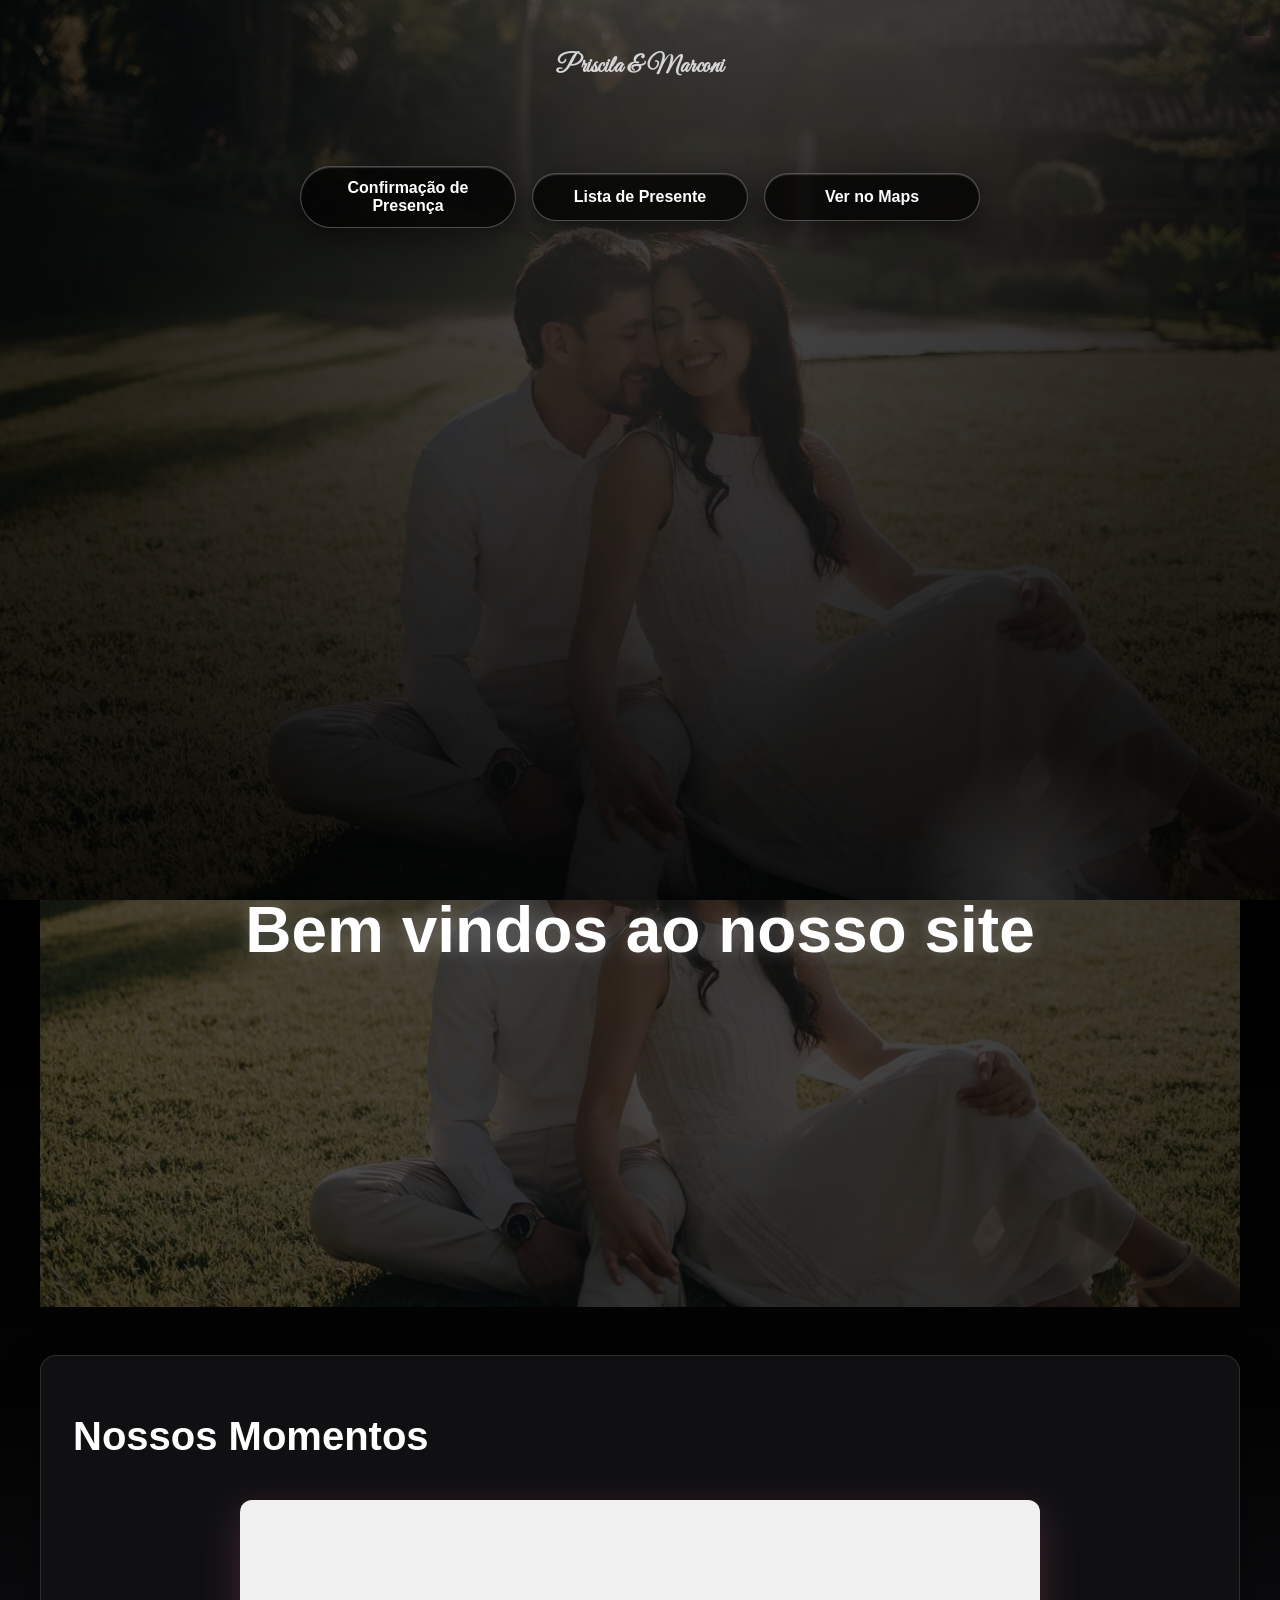
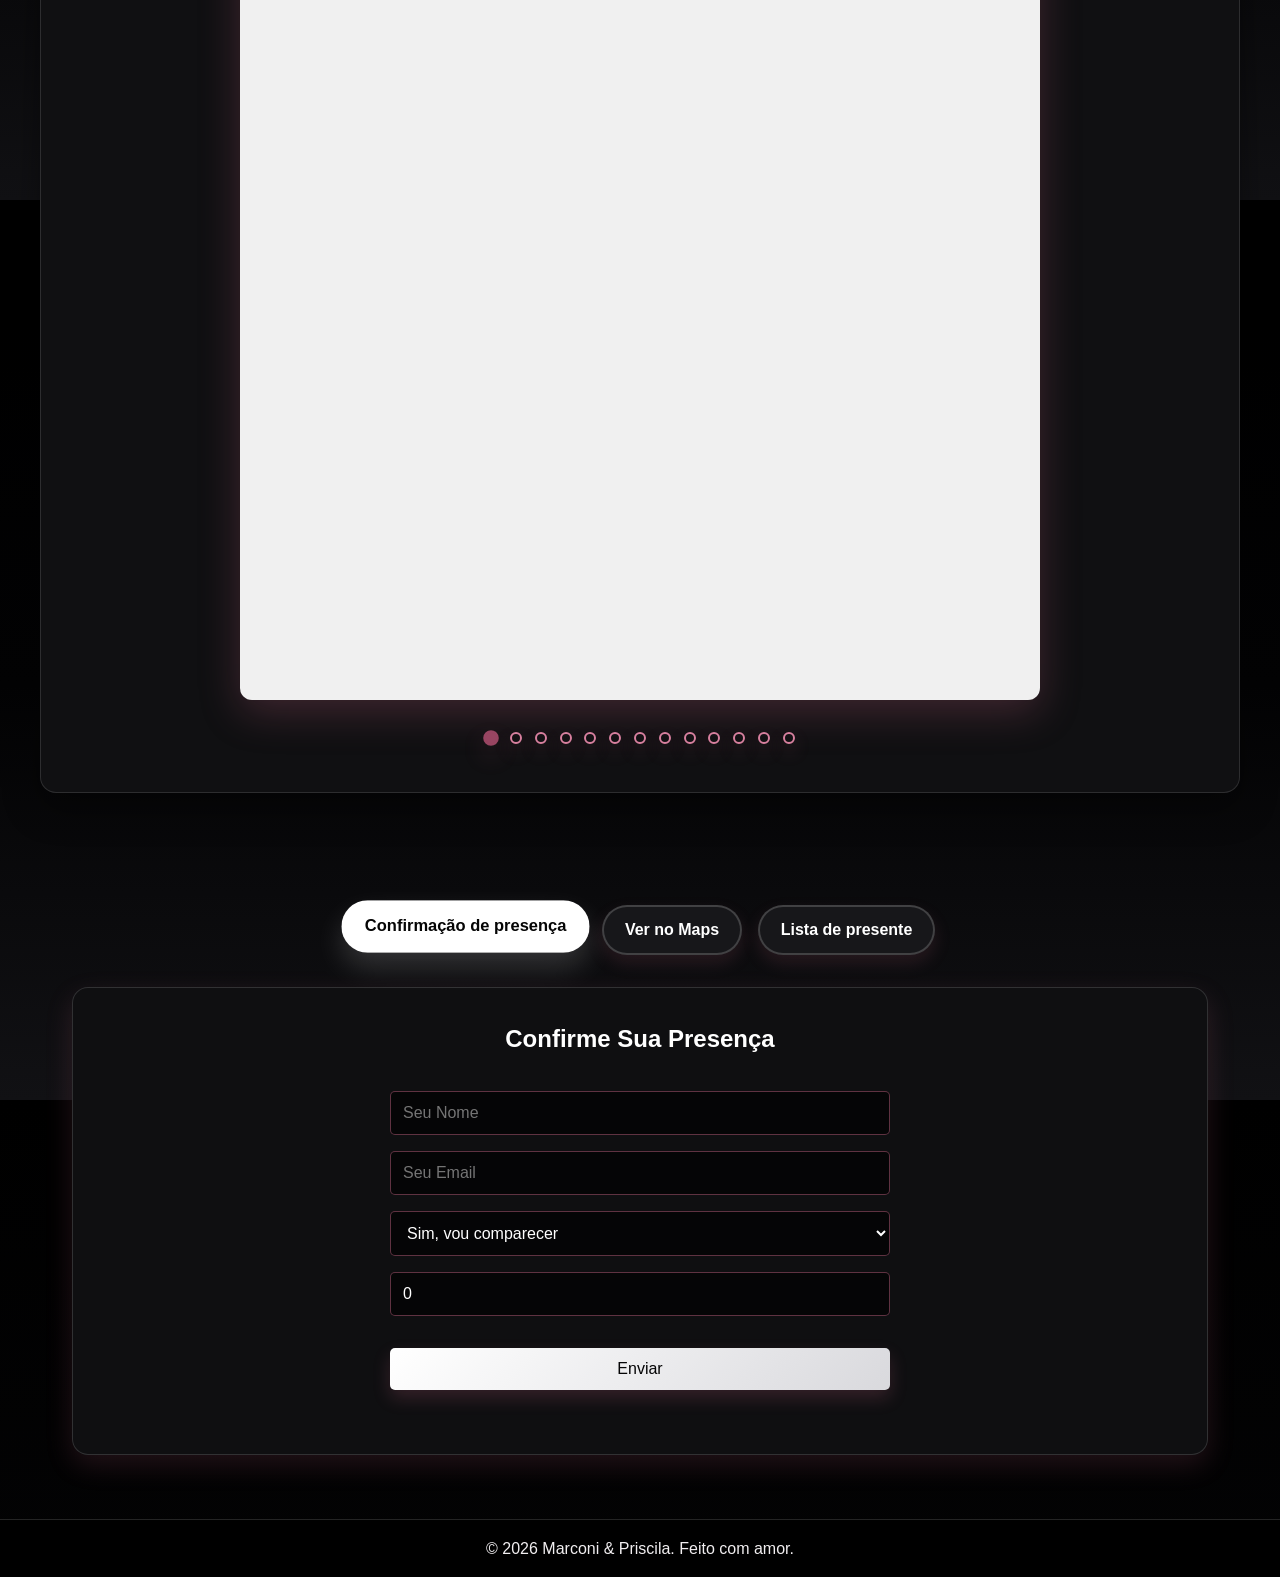
==== index.html @ 2c098c96 "Add files via upload" ====
<!DOCTYPE html>
<html lang="pt-BR">
<head>
    <meta charset="UTF-8">
    <meta name="viewport" content="width=device-width, initial-scale=1.0">
    <title>Casamento de Priscila e Marconi</title>
    <link rel="stylesheet" href="style.css">
    <script src="https://www.gstatic.com/firebasejs/9.22.0/firebase-app-compat.js"></script>
    <script src="https://www.gstatic.com/firebasejs/9.22.0/firebase-firestore-compat.js"></script>
    <script src="https://www.gstatic.com/firebasejs/9.22.0/firebase-auth-compat.js"></script>
    <script src="https://cdn.jsdelivr.net/npm/@emailjs/browser@4/dist/email.min.js"></script>
</head>
<body class="cover-active">
    <audio id="background-music" src="musica.mp3" autoplay loop preload="auto"></audio>

    <section id="cover" class="pre-cover">
        <div class="cover-header">
            <h1 class="cover-title wedding-couple-name">Priscila & Marconi</h1>
            <div id="countdown" class="countdown cover-countdown"></div>
        </div>
        <div class="cover-actions" aria-label="Acessos rápidos do casamento">
            <button class="cover-button cover-button-wide" type="button" data-cover-tab="rsvp">
                Confirmação de Presença
            </button>
            <button class="cover-button" type="button" data-cover-tab="gifts">
                Lista de Presente
            </button>
            <button class="cover-button" type="button" data-cover-tab="location">
                Ver no Maps
            </button>
        </div>
        <button id="secret-login-trigger" class="secret-zone" type="button" aria-label="Área secreta de login"></button>
    </section>

    <header>
        <h1 class="wedding-couple-name">Priscila & Marconi</h1>
        <p>Nosso Grande Dia - 05 de setembro de 2026</p>
    </header>

    <div class="cover-actions" aria-label="Acessos rápidos do casamento">
        <button class="cover-button cover-button-wide" type="button" data-cover-tab="rsvp">
            Confirmação de Presença
        </button>
        <button class="cover-button" type="button" data-cover-tab="gifts">
            Lista de Presente
        </button>
        <button class="cover-button" type="button" data-cover-tab="location">
            Ver no Maps
        </button>
    </div>

    <section id="about" class="fade-in">
        <h2>Sobre Nós</h2>
        <p>Depois de alguns anos de namoro, cheios de momentos especiais, aprendizados e muito amor, finalmente chegou a hora de darmos o próximo passo: vamos nos casar!</p>
        <p>Estamos vivendo essa fase com o coração cheio de alegria, preparando cada detalhe com muito carinho para que esse dia seja inesquecível, não só para nós, mas para todos que fazem parte da nossa história.</p>
        <p>Mal podemos esperar para celebrar esse momento tão especial ao lado das pessoas que amamos! 🤍</p>
    </section>

    <section id="hero" class="fade-in">
        <div class="hero-content">
            <h2>Bem vindos ao nosso site</h2>
        </div>
    </section>

    <section id="photos-carousel" class="fade-in">
        <h2>Nossos Momentos</h2>
        <div class="carousel-container">
            <div class="carousel">
                <div class="carousel-slide">
                    <img src="Fotos/7.jpeg" alt="Foto 7 do casamento">
                </div>
                <div class="carousel-slide">
                    <img src="Fotos/8.jpeg" alt="Foto 8 do casamento">
                </div>
                <div class="carousel-slide">
                    <img src="Fotos/9.jpeg" alt="Foto 9 do casamento">
                </div>
                <div class="carousel-slide">
                    <img src="Fotos/10.jpeg" alt="Foto 10 do casamento">
                </div>
                <div class="carousel-slide">
                    <img src="Fotos/11.jpeg" alt="Foto 11 do casamento">
                </div>
                <div class="carousel-slide">
                    <img src="Fotos/12.jpeg" alt="Foto 12 do casamento">
                </div>
                <div class="carousel-slide">
                    <img src="Fotos/13.jpeg" alt="Foto 13 do casamento">
                </div>
                <div class="carousel-slide">
                    <img src="Fotos/1.jpeg" alt="Foto 1 do casamento">
                </div>
                <div class="carousel-slide">
                    <img src="Fotos/2.jpeg" alt="Foto 2 do casamento">
                </div>
                <div class="carousel-slide">
                    <img src="Fotos/3.jpeg" alt="Foto 3 do casamento">
                </div>
                <div class="carousel-slide">
                    <img src="Fotos/4.jpeg" alt="Foto 4 do casamento">
                </div>
                <div class="carousel-slide">
                    <img src="Fotos/5.jpeg" alt="Foto 5 do casamento">
                </div>
                <div class="carousel-slide">
                    <img src="Fotos/6.jpeg" alt="Foto 6 do casamento">
                </div>
            </div>
            <div class="carousel-indicators">
                <button class="indicator active" data-slide="0" aria-label="Foto 7"></button>
                <button class="indicator" data-slide="1" aria-label="Foto 8"></button>
                <button class="indicator" data-slide="2" aria-label="Foto 9"></button>
                <button class="indicator" data-slide="3" aria-label="Foto 10"></button>
                <button class="indicator" data-slide="4" aria-label="Foto 11"></button>
                <button class="indicator" data-slide="5" aria-label="Foto 12"></button>
                <button class="indicator" data-slide="6" aria-label="Foto 13"></button>
                <button class="indicator" data-slide="7" aria-label="Foto 1"></button>
                <button class="indicator" data-slide="8" aria-label="Foto 2"></button>
                <button class="indicator" data-slide="9" aria-label="Foto 3"></button>
                <button class="indicator" data-slide="10" aria-label="Foto 4"></button>
                <button class="indicator" data-slide="11" aria-label="Foto 5"></button>
                <button class="indicator" data-slide="12" aria-label="Foto 6"></button>
            </div>
        </div>
    </section>

    <section id="tabs" class="fade-in">
        <nav class="tab-menu" aria-label="Informações do casamento">
            <button class="tab-button active" type="button" data-tab="rsvp">Confirmação de presença</button>
            <button class="tab-button" type="button" data-tab="location">Ver no Maps</button>
            <button class="tab-button" type="button" data-tab="gifts">Lista de presente</button>
        </nav>

        <div id="rsvp" class="tab-panel active">
            <h2>Confirme Sua Presença</h2>
            <form id="rsvp-form">
                <input type="text" id="name" placeholder="Seu Nome" required>
                <input type="email" id="email" placeholder="Seu Email" required>
                <select id="attending">
                    <option value="yes">Sim, vou comparecer</option>
                    <option value="no">Não, não vou poder</option>
                </select>
                <input type="number" id="guests" placeholder="Número de convidados extras" min="0" max="10" value="0">
                <div id="guest-names-container" class="guest-names-container"></div>
                <button type="submit">Enviar</button>
            </form>
            <div id="rsvp-message"></div>
        </div>

        <div id="gifts" class="tab-panel">
            <h2>Lista de Presente</h2>
            <div id="gift-list">
                <!-- Lista de presente será carregada aqui -->
            </div>
        </div>

        <div id="location" class="tab-panel">
            <h2>Localização</h2>
            <p class="location-address">Rua Taquari, 96 - Renascença, Belo Horizonte</p>
            <div class="map-container">
                <iframe
                    title="Mapa da localização do casamento"
                    src="https://www.google.com/maps?q=Rua%20Taquari%2C%2096%20-%20Renascen%C3%A7a%2C%20Belo%20Horizonte&output=embed"
                    loading="lazy"
                    referrerpolicy="no-referrer-when-downgrade"
                    allowfullscreen>
                </iframe>
            </div>
        </div>
    </section>

    <div id="rsvp-popup" class="popup-overlay" aria-hidden="true">
        <div class="popup-card" role="dialog" aria-modal="true" aria-labelledby="popup-title">
            <button class="popup-close" type="button" aria-label="Fechar mensagem">&times;</button>
            <span class="popup-icon">♥</span>
            <h2 id="popup-title">Presença confirmada!</h2>
            <p id="popup-message">
                Que alegria ter você com a gente nesse dia tão especial.
            </p>
            <button class="popup-button" type="button">Fechar</button>
        </div>
    </div>

    <div id="gift-qrcode-popup" class="popup-overlay" aria-hidden="true">
        <div class="popup-card" role="dialog" aria-modal="true" aria-labelledby="gift-qrcode-title">
            <button class="popup-close" type="button" aria-label="Fechar QR code">&times;</button>
            <span class="popup-icon">💳</span>
            <h2 id="gift-qrcode-title">Presente Reservado!</h2>
            <p id="gift-qrcode-message"></p>
            <div id="gift-qrcode-container" class="gift-qrcode-container">
                <img id="gift-qrcode-image" src="" alt="QR Code para pagamento" onerror="this.style.display='none'; document.getElementById('gift-qrcode-error').style.display='block';" style="max-width: 280px; width: 100%; height: auto;">
                <div id="gift-qrcode-error" style="display: none; color: #CD6889; text-align: center;">
                    Imagem do QR code não encontrada
                </div>
            </div>
            <p id="gift-qrcode-instruction" class="gift-qrcode-instruction">Escaneie o QR code para realizar o pagamento</p>
            <div id="gift-pix-copy" class="gift-pix-copy" hidden>
                <textarea id="gift-pix-key" readonly aria-label="Codigo Pix copia e cola"></textarea>
                <button class="popup-button" type="button" id="gift-pix-copy-button">Copiar Pix</button>
            </div>
            <button class="popup-button" type="button" id="gift-qrcode-close">Fechar</button>
        </div>
    </div>

    <div id="auth-popup" class="popup-overlay" aria-hidden="true">
        <div class="popup-card" role="dialog" aria-modal="true" aria-labelledby="auth-title">
            <button class="popup-close" type="button" aria-label="Fechar login secreto">&times;</button>
            <span class="popup-icon">🔐</span>
            <h2 id="auth-title">Login Secreto</h2>
            <p>Faça login para ver quem reservou presente e quem confirmou presença.</p>
            <form id="auth-form">
                <input id="auth-email" type="email" placeholder="E-mail" required>
                <input id="auth-password" type="password" placeholder="Senha" required>
                <div id="auth-error" class="popup-error" aria-live="polite"></div>
                <button type="submit">Entrar</button>
            </form>
            <div id="admin-content" class="admin-content hidden" aria-live="polite">
                <h3>Visão secreta</h3>
                <div class="admin-columns">
                    <div class="admin-card">
                        <h4>Lista de Presença</h4>
                        <ul id="admin-rsvp-list"></ul>
                    </div>
                    <div class="admin-card">
                        <h4>Reservas de Presente</h4>
                        <ul id="admin-gift-list"></ul>
                    </div>
                </div>
            </div>
            <div class="auth-actions">
                <button id="auth-logout" type="button" class="popup-button">Sair</button>
                <button class="popup-button" type="button" id="auth-cancel">Fechar</button>
            </div>
        </div>
    </div>

    <footer>
        <p>&copy; 2026 Marconi & Priscila. Feito com amor.</p>
    </footer>

    <script src="script.js?v=20260528-1"></script>
</body>
</html>
---- style.css ----
@import url('https://fonts.googleapis.com/css2?family=Great+Vibes&display=swap');

/* Reset básico */
:root {
    --rose-cinnamon-50: #fff8fa;
    --rose-cinnamon-100: #fde8ef;
    --rose-cinnamon-200: #f5c8d8;
    --rose-cinnamon-300: #e9a7bf;
    --rose-cinnamon-400: #d8809f;
    --rose-cinnamon-500: #bf5f82;
    --rose-cinnamon-600: #984562;
    --rose-cinnamon-700: #6f2f47;
    --rose-cinnamon-800: #542438;
    --rose-cinnamon-900: #371826;
    --warm-cream: #09090b;
    --soft-white: #111114;
    --text-warm: #ffffff;
    --text-muted: #f1eef0;
    --shadow-rose: rgba(255, 255, 255, 0.12);
    --black-bg: #030304;
    --black-panel: #101012;
    --black-card: #17171a;
}

.wedding-couple-name {
    font-family: 'Great Vibes', cursive;
    letter-spacing: 0.02em;
    color: #ffffff;
    animation: pulseGlow 2.8s ease-in-out infinite;
}

* {
    margin: 0;
    padding: 0;
    box-sizing: border-box;
}

body {
    font-family: 'Arial', sans-serif;
    line-height: 1.6;
    color: var(--text-warm);
    background:
        linear-gradient(to bottom, #000000 0%, var(--black-bg) 54%, #111114 100%);
    overflow-x: hidden;
}

body.cover-active {
    height: 100vh;
    overflow: hidden;
}

header {
    background: rgba(0, 0, 0, 0.96);
    color: var(--text-warm);
    text-align: center;
    padding: calc(2rem + env(safe-area-inset-top)) 0 2rem;
    border-bottom: 1px solid rgba(255, 255, 255, 0.14);
    box-shadow: 0 4px 18px var(--shadow-rose);
}

header h1 {
    font-size: 3rem;
    margin-bottom: 0.5rem;
    line-height: 1.05;
    color: #ffffff;
    text-shadow: 0 0 12px rgba(255, 255, 255, 0.3);
    word-break: break-word;
}

header p {
    font-size: 1.2rem;
    line-height: 1.3;
    color: var(--text-muted);
    text-shadow: none;
}

section {
    padding: 4rem 2rem;
    max-width: 1200px;
    margin: 0 auto;
}

section h2,
.tab-panel h2,
.gift-item h3 {
    color: #ffffff;
}

section p,
.gift-item p {
    color: var(--text-muted);
}

.pre-cover {
    min-height: 100vh;
    max-width: none;
    padding: 3rem 2rem 2rem;
    display: flex;
    flex-direction: column;
    align-items: center;
    justify-content: flex-start;
    position: fixed;
    inset: 0;
    z-index: 1000;
    overflow: hidden;
    background:
        linear-gradient(rgba(0, 0, 0, 0.66), rgba(0, 0, 0, 0.78)),
        url('nos.jpeg') center center/cover no-repeat,
        linear-gradient(135deg, #000000, #141014);
    transition: opacity 0.55s ease, visibility 0.55s ease, transform 0.55s ease;
}

.secret-zone {
    position: absolute;
    top: 0.75rem;
    right: 0.75rem;
    width: 1.1rem;
    height: 1.1rem;
    background: transparent;
    border: none;
    cursor: pointer;
    z-index: 1050;
}

.secret-zone:hover {
    outline: none;
}

.admin-content {
    text-align: left;
    margin-top: 1rem;
}

.popup-card.admin-mode {
    width: min(92vw, 46rem);
    max-height: calc(100vh - 2rem);
    overflow: auto;
}

.popup-card.admin-mode > p {
    display: none;
}

.admin-columns {
    display: grid;
    grid-template-columns: repeat(2, minmax(16rem, 1fr));
    gap: 1rem;
    margin-top: 1rem;
}

.admin-card {
    background: var(--black-card);
    border: 1px solid rgba(255, 255, 255, 0.14);
    border-radius: 8px;
    padding: 1rem;
    box-shadow: 0 12px 24px rgba(0, 0, 0, 0.32);
    max-height: 320px;
    overflow: auto;
}

.admin-card h4 {
    margin-bottom: 0.75rem;
    color: #ffffff;
    font-size: 1.05rem;
}

.admin-card ul {
    list-style: none;
    padding: 0;
    margin: 0;
    color: var(--text-warm);
}

.admin-card li {
    display: grid;
    grid-template-columns: minmax(0, 1fr) auto;
    align-items: start;
    gap: 0.75rem;
    padding: 0.7rem 0;
    border-bottom: 1px solid rgba(255, 255, 255, 0.12);
    font-size: 0.95rem;
}

.admin-card li:last-child {
    border-bottom: 0;
}

.admin-card li strong,
.admin-card li small,
.admin-card li span {
    min-width: 0;
}

.admin-card li strong {
    display: block;
    overflow-wrap: anywhere;
}

.admin-card li small {
    display: block;
    margin-top: 0.15rem;
    color: rgba(255, 255, 255, 0.72);
    font-size: 0.82rem;
}

.admin-card li > span:last-child {
    color: #ffffff;
    font-weight: 700;
    text-align: right;
}

.auth-actions {
    display: flex;
    justify-content: center;
    gap: 0.85rem;
    margin-top: 1.5rem;
}

.popup-card:not(.admin-mode) #auth-logout {
    display: none;
}

.hidden {
    display: none !important;
}

.pre-cover.cover-hidden {
    opacity: 0;
    visibility: hidden;
    transform: scale(1.02);
    pointer-events: none;
}

.pre-cover.cover-dismissed {
    display: none;
}

.pre-cover::before {
    content: '';
    position: absolute;
    inset: 0;
    background:
        radial-gradient(circle at center, rgba(255, 255, 255, 0.03) 0 18%, rgba(0, 0, 0, 0.22) 72%),
        linear-gradient(to bottom, rgba(0, 0, 0, 0), rgba(0, 0, 0, 0.54));
    pointer-events: none;
}

.pre-cover::after {
    content: '';
    position: absolute;
    right: 8%;
    bottom: -8rem;
    width: 18rem;
    height: 18rem;
    border-radius: 50%;
    background: radial-gradient(circle, rgba(255, 255, 255, 0.12), transparent 68%);
    filter: blur(6px);
}

.cover-actions {
    display: flex;
    width: min(100%, 46rem);
    flex-direction: row;
    flex-wrap: wrap;
    justify-content: center;
    align-items: center;
    gap: 1rem;
    position: relative;
    z-index: 1;
    animation: coverFloatIn 1s ease-out both;
    margin: 1.5rem auto 2.5rem;
}

.cover-header {
    width: 100%;
    max-width: 28rem;
    text-align: center;
    margin-bottom: 1.5rem;
}

.cover-countdown {
    font-size: 1.2rem;
    color: #ffffff;
    text-shadow: none;
    margin-top: 1rem;
    line-height: 1.4;
}


.cover-button {
    width: 13.5rem;
    min-height: 3rem;
    border-radius: 999px;
    border: 1px solid rgba(255, 255, 255, 0.28);
    color: #ffffff;
    font-size: 1rem;
    font-weight: 800;
    text-shadow: none;
    background: rgba(0, 0, 0, 0.72);
    box-shadow:
        0 12px 30px rgba(0, 0, 0, 0.48),
        inset 0 1px 1px rgba(255, 255, 255, 0.18);
    backdrop-filter: blur(8px);
}

.cover-button-wide {
    width: 13.5rem;
}

.cover-button:hover {
    box-shadow:
        0 0 34px rgba(249, 215, 227, 0.5),
        inset 0 1px 1px rgba(255, 255, 255, 0.44);
}

#hero {
    background: url('nos.jpeg') no-repeat center center/cover;
    height: 82vh;
    display: flex;
    align-items: center;
    justify-content: center;
    text-align: center;
    color: #ffffff;
    position: relative;
}

#hero::before {
    content: '';
    position: absolute;
    top: 0;
    left: 0;
    right: 0;
    bottom: 0;
    background: linear-gradient(135deg, rgba(0, 0, 0, 0.66), rgba(0, 0, 0, 0.78));
}

.hero-content {
    position: relative;
    z-index: 1;
}

.hero-content h2 {
    font-size: 4rem;
    margin-bottom: 1rem;
    animation: fadeInUp 2s ease-out;
    color: #ffffff;
    text-shadow: 0 0 18px rgba(255, 255, 255, 0.28);
}

.hero-content p {
    font-size: 1.5rem;
    animation: fadeInUp 2s ease-out 0.5s both;
}

.countdown {
    position: relative;
    z-index: 1;
    font-size: 1.5rem;
    color: #ffffff;
    text-shadow: none;
    margin-top: 2rem;
    animation: fadeInUp 2s ease-out 1s both;
}

#about, #tabs, #rsvp, #gifts, #location {
    text-align: center;
}

.tab-menu {
    display: flex;
    justify-content: center;
    gap: 1rem;
    flex-wrap: wrap;
    margin-bottom: 2rem;
}

.tab-button {
    background: var(--black-card);
    color: #ffffff;
    border: 2px solid rgba(255, 255, 255, 0.18);
    border-radius: 999px;
    font-weight: bold;
    padding: 0.9rem 1.3rem;
    box-shadow: 0 8px 18px rgba(205, 104, 137, 0.14);
    position: relative;
    overflow: hidden;
    transform: translateY(0) scale(1);
    transition: transform 0.28s ease, box-shadow 0.28s ease, color 0.28s ease;
}

.tab-button::before,
button::before {
    content: '';
    position: absolute;
    top: 0;
    left: -120%;
    width: 70%;
    height: 100%;
    background: linear-gradient(90deg, transparent, rgba(255, 255, 255, 0.75), transparent);
    transform: skewX(-20deg);
    transition: left 0.55s ease;
}

.tab-button:hover,
.tab-button.active {
    background: #ffffff;
    color: #050505;
    box-shadow: 0 14px 28px rgba(255, 255, 255, 0.16);
    transform: translateY(-4px) scale(1.03);
}

.tab-button:hover::before,
.tab-button.active::before,
button:hover::before {
    left: 130%;
}

.tab-panel {
    display: none;
    background: rgba(16, 16, 18, 0.98);
    border: 1px solid rgba(255, 255, 255, 0.14);
    border-radius: 16px;
    box-shadow: 0 10px 28px rgba(205, 104, 137, 0.16);
    padding: 2rem;
}

.tab-panel.active {
    display: block;
}

#rsvp form {
    max-width: 500px;
    margin: 2rem auto;
    display: flex;
    flex-direction: column;
    gap: 1rem;
}

.guest-names-container {
    display: flex;
    flex-direction: column;
    gap: 0.75rem;
}

.guest-name-input {
    min-width: 0;
}

input, select, button {
    padding: 0.75rem;
    border: 1px solid rgba(205, 104, 137, 0.45);
    border-radius: 5px;
    font-size: 1rem;
}

input,
select {
    background: #050506;
    color: #ffffff;
}

input:focus,
select:focus {
    outline: 2px solid rgba(205, 104, 137, 0.45);
    border-color: var(--rose-cinnamon-300);
}

button {
    background: linear-gradient(135deg, #ffffff, #d9d9dd);
    color: #050506;
    border: none;
    cursor: pointer;
    box-shadow: 0 8px 18px rgba(205, 104, 137, 0.2);
    position: relative;
    overflow: hidden;
    transform: translateY(0) scale(1);
    transition: transform 0.28s ease, box-shadow 0.28s ease, filter 0.28s ease;
}

button:hover {
    box-shadow: 0 14px 30px rgba(205, 104, 137, 0.35);
    filter: brightness(1.05);
    transform: translateY(-4px) scale(1.03);
}

button:active {
    transform: translateY(-1px) scale(0.98);
}

#gift-list {
    display: grid;
    grid-template-columns: repeat(auto-fit, minmax(250px, 1fr));
    gap: 2rem;
    margin-top: 2rem;
}

.gift-item {
    background: var(--black-card);
    padding: 1rem;
    border-radius: 10px;
    border: 1px solid rgba(205, 104, 137, 0.28);
    box-shadow: 0 8px 22px rgba(205, 104, 137, 0.12);
    transition: transform 0.3s, box-shadow 0.3s;
    overflow: hidden;
}

.gift-item-image {
    width: 100%;
    height: auto;
    max-height: 300px;
    object-fit: contain;
    border-radius: 8px;
    margin-bottom: 1rem;
    display: block;
    background: #ffffff;
}

.gift-item:hover {
    transform: translateY(-5px);
    box-shadow: 0 14px 28px rgba(205, 104, 137, 0.2);
}

.gift-item-reserved {
    opacity: 0.72;
}

.gift-item-reserved:hover {
    transform: none;
}

.gift-reservation {
    display: grid;
    gap: 0.75rem;
    margin-top: 1rem;
}

.gift-reservation input {
    width: 100%;
}

.gift-reserved-message {
    color: var(--rose-cinnamon-700);
    font-weight: bold;
}

.gift-price {
    font-size: 1.3rem;
    font-weight: bold;
    color: #ffffff;
    margin: 0.5rem 0;
}

.gift-qrcode-container {
    display: flex;
    justify-content: center;
    align-items: center;
    margin: 1.5rem 0;
    padding: 1.5rem;
    background: #ffffff;
    border-radius: 10px;
    border: 2px solid var(--rose-cinnamon-200);
}

.gift-qrcode-instruction {
    text-align: center;
    font-size: 0.95rem;
    color: var(--rose-cinnamon-600);
    margin: 0.5rem 0;
}

.gift-pix-copy {
    margin-top: 1rem;
    width: 100%;
}

.gift-pix-copy textarea {
    width: 100%;
    min-height: 92px;
    margin-bottom: 0.75rem;
    padding: 0.75rem;
    border: 1px solid rgba(205, 104, 137, 0.35);
    border-radius: 8px;
    color: var(--rose-cinnamon-700);
    font-size: 0.8rem;
    line-height: 1.4;
    resize: vertical;
}

.location-address {
    font-size: 1.1rem;
    margin: 1rem 0 1.5rem;
}

.map-container {
    overflow: hidden;
    border-radius: 14px;
    border: 2px solid rgba(205, 104, 137, 0.45);
    box-shadow: 0 10px 24px rgba(205, 104, 137, 0.16);
}

.map-container iframe {
    display: block;
    width: 100%;
    min-height: 420px;
    border: 0;
}

.popup-overlay {
    position: fixed;
    inset: 0;
    z-index: 1100;
    display: flex;
    align-items: center;
    justify-content: center;
    padding: 1.5rem;
    background: rgba(28, 27, 22, 0.62);
    opacity: 0;
    visibility: hidden;
    pointer-events: none;
    transition: opacity 0.28s ease, visibility 0.28s ease;
}

.popup-overlay.active {
    opacity: 1;
    visibility: visible;
    pointer-events: auto;
}

.popup-card {
    width: min(100%, 26rem);
    padding: 2rem;
    border: 1px solid rgba(205, 104, 137, 0.52);
    border-radius: 22px;
    background:
        radial-gradient(circle at top, rgba(255, 255, 255, 0.08), transparent 12rem),
        var(--black-panel);
    box-shadow: 0 24px 60px rgba(75, 31, 48, 0.35);
    color: var(--text-warm);
    text-align: center;
    position: relative;
    transform: translateY(18px) scale(0.96);
    transition: transform 0.28s ease;
}

.popup-overlay.active .popup-card {
    transform: translateY(0) scale(1);
}

.popup-close {
    position: absolute;
    top: 0.8rem;
    right: 0.8rem;
    width: 2.2rem;
    height: 2.2rem;
    padding: 0;
    border-radius: 50%;
    font-size: 1.4rem;
    line-height: 1;
}

.popup-icon {
    width: 3.2rem;
    height: 3.2rem;
    margin: 0 auto 1rem;
    display: grid;
    place-items: center;
    border-radius: 50%;
    background: linear-gradient(135deg, #ffffff, #d9d9dd);
    color: #050506;
    font-size: 1.8rem;
    box-shadow: 0 10px 24px rgba(205, 104, 137, 0.24);
}

.popup-card h2 {
    margin-bottom: 0.8rem;
    color: #ffffff;
}

.popup-card p {
    margin-bottom: 1.4rem;
    line-height: 1.7;
}

.popup-button {
    min-width: 8rem;
    border-radius: 999px;
    font-weight: bold;
}

footer {
    background: #000000;
    color: var(--text-muted);
    text-align: center;
    padding: 1rem 0;
    border-top: 1px solid rgba(255, 255, 255, 0.14);
}

/* Animações */
.fade-in {
    opacity: 0;
    transform: translateY(30px);
    animation: fadeInUp 1s ease-out forwards;
}

@keyframes fadeInUp {
    to {
        opacity: 1;
        transform: translateY(0);
    }
}

@keyframes coverFloatIn {
    from {
        opacity: 0;
        transform: translateY(22px);
    }
    to {
        opacity: 1;
        transform: translateY(0);
    }
}

@keyframes pulseGlow {
    0%, 100% {
        text-shadow: 0 0 8px rgba(255, 255, 255, 0.25), 0 0 0 rgba(255, 255, 255, 0);
        color: #ffffff;
    }
    50% {
        text-shadow: 0 0 18px rgba(255, 255, 255, 0.78), 0 0 34px rgba(255, 255, 255, 0.32);
        color: #ffffff;
    }
}
/* Carrossel de Fotos */
#photos-carousel {
    background: var(--black-panel);
    padding: 3rem 2rem;
    border-radius: 16px;
    margin: 3rem auto;
    border: 1px solid rgba(255, 255, 255, 0.12);
    box-shadow: 0 14px 36px rgba(0, 0, 0, 0.42);
}

#photos-carousel h2 {
    color: #ffffff;
    margin-bottom: 2rem;
    font-size: 2.5rem;
}

.carousel-container {
    position: relative;
    max-width: 800px;
    margin: 0 auto;
}

.carousel {
    position: relative;
    width: 100%;
    padding-bottom: 100%;
    background: #f0f0f0;
    border-radius: 12px;
    overflow: hidden;
    box-shadow: 0 12px 40px rgba(205, 104, 137, 0.25);
}

.carousel-slide {
    position: absolute;
    top: 0;
    left: 0;
    width: 100%;
    height: 100%;
    opacity: 0;
    transition: opacity 0.8s ease-in-out;
    display: flex;
    align-items: center;
    justify-content: center;
}

.carousel-slide.active {
    opacity: 1;
}

.carousel-slide img {
    width: 100%;
    height: 100%;
    object-fit: cover;
    display: block;
}

.carousel-indicators {
    display: flex;
    justify-content: center;
    gap: 0.8rem;
    margin-top: 2rem;
    flex-wrap: wrap;
}

.indicator {
    width: 12px;
    height: 12px;
    border-radius: 50%;
    border: 2px solid var(--rose-cinnamon-400);
    background: transparent;
    cursor: pointer;
    transition: all 0.3s ease;
    padding: 0;
}

.indicator:hover {
    background: var(--rose-cinnamon-300);
    transform: scale(1.2);
}

.indicator.active {
    background: var(--rose-cinnamon-600);
    border-color: var(--rose-cinnamon-600);
    transform: scale(1.3);
}
/* Responsividade */
@media (max-width: 768px) {
    header {
        padding: calc(1.5rem + env(safe-area-inset-top)) 1rem 1.5rem;
    }

    header h1 {
        font-size: 1.9rem;
        margin-bottom: 0.35rem;
    }

    header p {
        font-size: 0.95rem;
    }

    #hero {
        min-height: 58vh;
        height: auto;
        padding: 3rem 1rem;
    }

    .hero-content h2 {
        font-size: 2.4rem;
        line-height: 1.08;
    }

    .hero-content p {
        font-size: 1rem;
        max-width: 32rem;
        margin: 0 auto;
    }

    section {
        padding: 1.75rem 1rem;
    }

    .tab-menu {
        flex-direction: column;
        align-items: stretch;
        gap: 0.85rem;
    }

    .tab-button {
        width: 100%;
        padding: 0.9rem 1rem;
        font-size: 0.95rem;
    }

    .tab-panel {
        padding: 1.5rem 1rem;
    }

    #rsvp form {
        width: 100%;
        margin: 1.5rem auto;
        padding: 0;
    }

    input,
    select,
    button {
        width: 100%;
    }

    input,
    select {
        font-size: 1rem;
    }

    button {
        padding: 0.9rem 1rem;
    }

    #gift-list {
        gap: 1rem;
    }

    .gift-item {
        padding: 1rem;
    }

    .location-address {
        font-size: 1rem;
    }

    .map-container iframe {
        min-height: 260px;
    }

    .pre-cover {
        padding: 1.25rem;
    }

    .pre-cover::after {
        width: 14rem;
        height: 14rem;
        bottom: -6rem;
        right: 6%;
    }

    .cover-actions {
        gap: 1rem;
        width: 100%;
    }

    .cover-button,
    .cover-button-wide {
        width: 100%;
        max-width: 100%;
    }

    .popup-card {
        width: min(100%, 100%);
        padding: 1.5rem;
        border-radius: 18px;
    }

    .popup-icon {
        width: 3rem;
        height: 3rem;
    }

    .popup-button {
        width: 100%;
    }

    .popup-card.admin-mode {
        width: min(100%, 34rem);
    }

    .admin-columns {
        grid-template-columns: 1fr;
        gap: 0.85rem;
    }

    .admin-card {
        max-height: 240px;
    }

    .admin-card li {
        grid-template-columns: 1fr;
        gap: 0.25rem;
    }

    .admin-card li > span:last-child {
        text-align: left;
    }

    .auth-actions {
        flex-direction: column;
    }
}
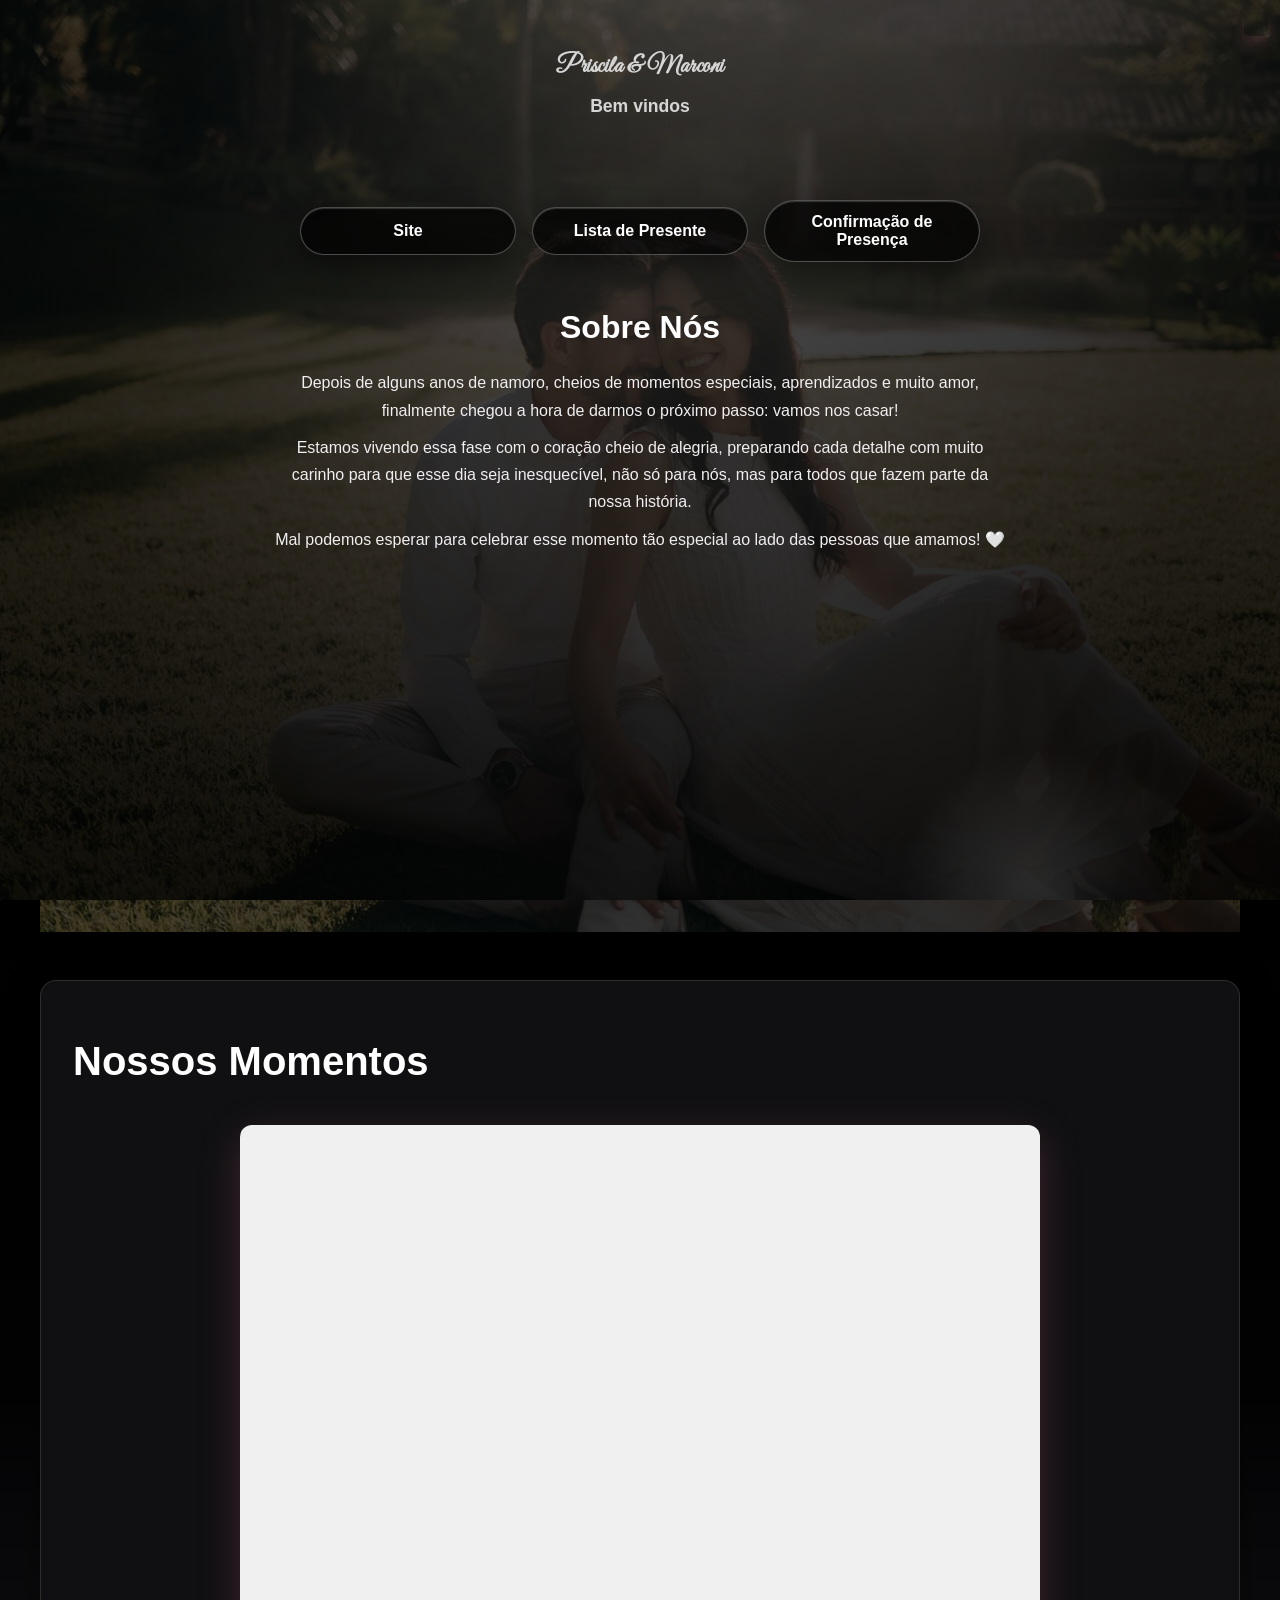
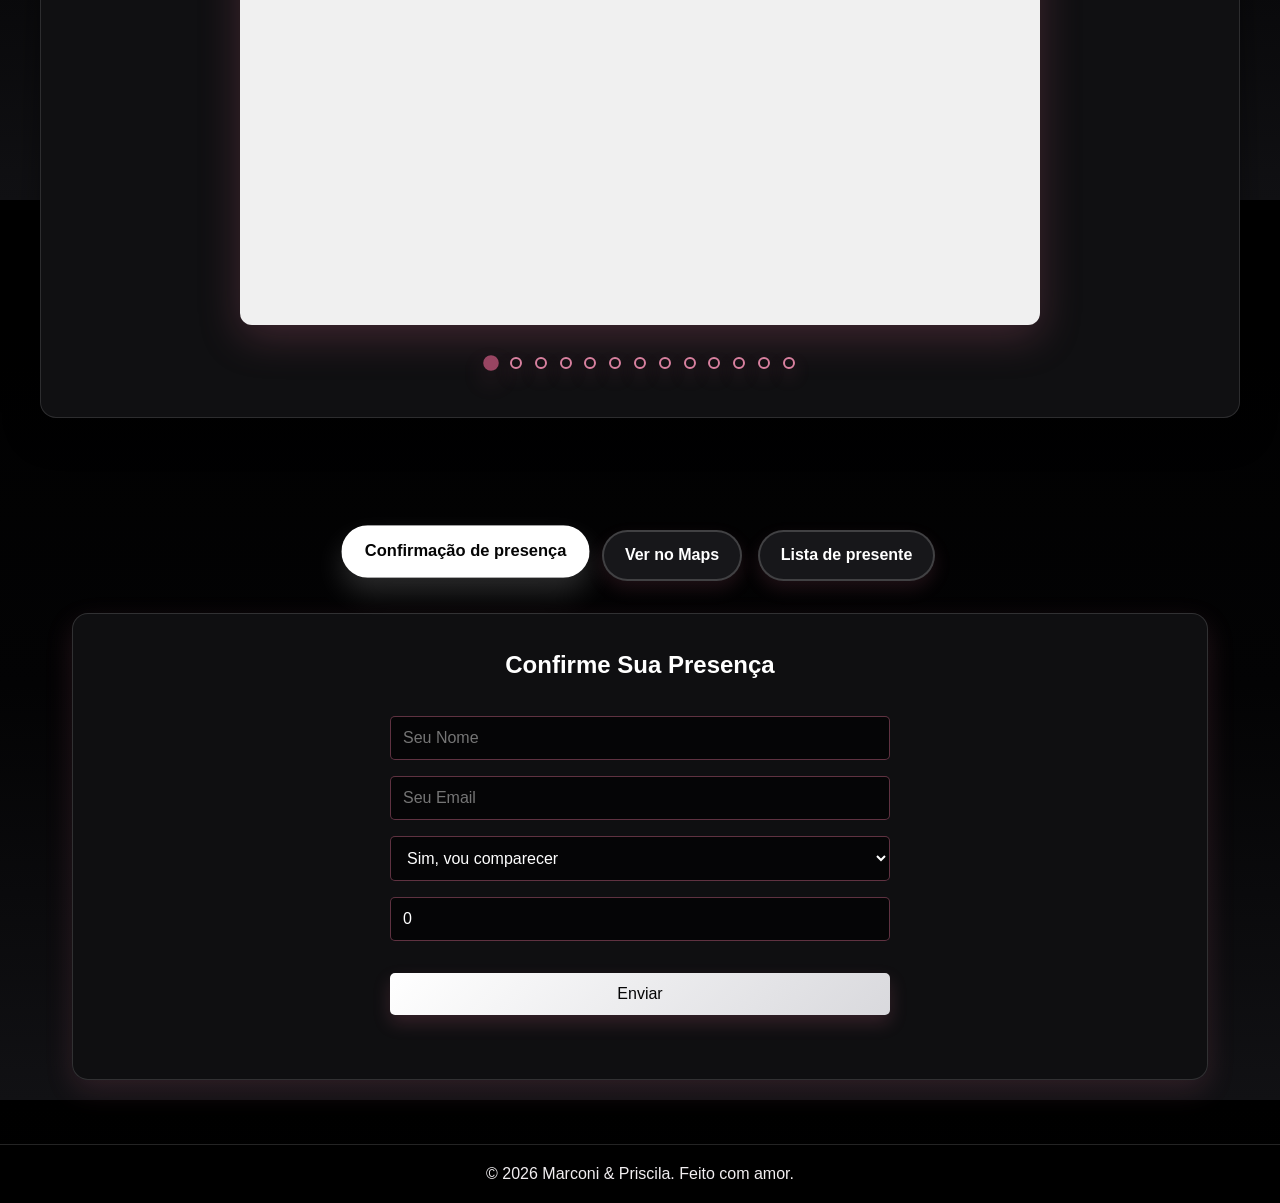
==== commit f03a53c1: "Add files via upload" ====
--- a/index.html
+++ b/index.html
@@ -16,18 +16,25 @@
     <section id="cover" class="pre-cover">
         <div class="cover-header">
             <h1 class="cover-title wedding-couple-name">Priscila & Marconi</h1>
+            <p class="cover-welcome">Bem vindos</p>
             <div id="countdown" class="countdown cover-countdown"></div>
         </div>
         <div class="cover-actions" aria-label="Acessos rápidos do casamento">
-            <button class="cover-button cover-button-wide" type="button" data-cover-tab="rsvp">
-                Confirmação de Presença
+            <button class="cover-button" type="button" data-cover-action="site">
+                Site
             </button>
             <button class="cover-button" type="button" data-cover-tab="gifts">
                 Lista de Presente
             </button>
-            <button class="cover-button" type="button" data-cover-tab="location">
-                Ver no Maps
+            <button class="cover-button cover-button-wide" type="button" data-cover-tab="rsvp">
+                Confirmação de Presença
             </button>
+        </div>
+        <div class="cover-about" aria-label="Sobre nós">
+            <h2>Sobre Nós</h2>
+            <p>Depois de alguns anos de namoro, cheios de momentos especiais, aprendizados e muito amor, finalmente chegou a hora de darmos o próximo passo: vamos nos casar!</p>
+            <p>Estamos vivendo essa fase com o coração cheio de alegria, preparando cada detalhe com muito carinho para que esse dia seja inesquecível, não só para nós, mas para todos que fazem parte da nossa história.</p>
+            <p>Mal podemos esperar para celebrar esse momento tão especial ao lado das pessoas que amamos! 🤍</p>
         </div>
         <button id="secret-login-trigger" class="secret-zone" type="button" aria-label="Área secreta de login"></button>
     </section>
@@ -35,26 +42,8 @@
     <header>
         <h1 class="wedding-couple-name">Priscila & Marconi</h1>
         <p>Nosso Grande Dia - 05 de setembro de 2026</p>
+        <p class="header-welcome">Bem vindos ao nosso site</p>
     </header>
-
-    <div class="cover-actions" aria-label="Acessos rápidos do casamento">
-        <button class="cover-button cover-button-wide" type="button" data-cover-tab="rsvp">
-            Confirmação de Presença
-        </button>
-        <button class="cover-button" type="button" data-cover-tab="gifts">
-            Lista de Presente
-        </button>
-        <button class="cover-button" type="button" data-cover-tab="location">
-            Ver no Maps
-        </button>
-    </div>
-
-    <section id="about" class="fade-in">
-        <h2>Sobre Nós</h2>
-        <p>Depois de alguns anos de namoro, cheios de momentos especiais, aprendizados e muito amor, finalmente chegou a hora de darmos o próximo passo: vamos nos casar!</p>
-        <p>Estamos vivendo essa fase com o coração cheio de alegria, preparando cada detalhe com muito carinho para que esse dia seja inesquecível, não só para nós, mas para todos que fazem parte da nossa história.</p>
-        <p>Mal podemos esperar para celebrar esse momento tão especial ao lado das pessoas que amamos! 🤍</p>
-    </section>
 
     <section id="hero" class="fade-in">
         <div class="hero-content">
--- a/style.css
+++ b/style.css
@@ -74,6 +74,18 @@
     text-shadow: none;
 }
 
+.header-welcome {
+    font-family: 'Great Vibes', cursive;
+    font-size: 1.8rem;
+    color: #ffffff;
+    margin-top: 0.8rem;
+    margin-bottom: 0.25rem;
+    text-shadow: 0 0 12px rgba(255, 255, 255, 0.22);
+    line-height: 1;
+    display: block;
+    letter-spacing: 0.02em;
+}
+
 section {
     padding: 4rem 2rem;
     max-width: 1200px;
@@ -278,6 +290,15 @@
     margin-bottom: 1.5rem;
 }
 
+.cover-welcome {
+    font-size: 1.1rem;
+    color: #ffffff;
+    margin-top: 0.35rem;
+    margin-bottom: 0.5rem;
+    text-shadow: 0 0 8px rgba(255, 255, 255, 0.08);
+    font-weight: 600;
+}
+
 .cover-countdown {
     font-size: 1.2rem;
     color: #ffffff;
@@ -286,6 +307,24 @@
     line-height: 1.4;
 }
 
+.cover-about {
+    max-width: 46rem;
+    text-align: center;
+    color: var(--text-muted);
+    margin: 0 auto 1.5rem;
+    animation: fadeInUp 1.2s ease-out both;
+}
+
+.cover-about h2 {
+    color: #ffffff;
+    font-size: 2rem;
+    margin-bottom: 1rem;
+}
+
+.cover-about p {
+    margin: 0.65rem auto;
+    line-height: 1.7;
+}
 
 .cover-button {
     width: 13.5rem;
@@ -830,6 +869,11 @@
         font-size: 0.95rem;
     }
 
+    .header-welcome {
+        font-size: 1.4rem;
+        margin-top: 0.5rem;
+    }
+
     #hero {
         min-height: 58vh;
         height: auto;
@@ -926,6 +970,70 @@
         max-width: 100%;
     }
 
+    .cover-header {
+        max-width: 100%;
+    }
+
+    .cover-header h1 {
+        font-size: 2.2rem;
+        margin-bottom: 0.65rem;
+    }
+
+    .cover-countdown {
+        font-size: 1rem;
+    }
+
+    .cover-about {
+        max-width: 100%;
+        padding: 0 0.5rem;
+    }
+
+    .cover-about h2 {
+        font-size: 1.7rem;
+    }
+
+    .cover-about p {
+        font-size: 0.95rem;
+        line-height: 1.65;
+    }
+
+    .pre-cover {
+        padding: 1rem 0.9rem;
+        justify-content: flex-start;
+    }
+
+    .cover-actions {
+        align-items: stretch;
+    }
+
+    #photos-carousel {
+        padding: 2rem 1rem;
+    }
+
+    #photos-carousel h2 {
+        font-size: 2rem;
+    }
+
+    .carousel-container {
+        max-width: 100%;
+    }
+
+    #gift-list {
+        gap: 1rem;
+    }
+
+    .gift-item {
+        padding: 0.95rem;
+    }
+
+    .gift-item-image {
+        max-height: 220px;
+    }
+
+    footer {
+        padding: 1rem 0.75rem;
+    }
+
     .popup-card {
         width: min(100%, 100%);
         padding: 1.5rem;
@@ -967,3 +1075,64 @@
         flex-direction: column;
     }
 }
+
+@media (max-width: 480px) {
+    header h1 {
+        font-size: 1.75rem;
+    }
+
+    .cover-header h1 {
+        font-size: 1.8rem;
+    }
+
+    .cover-about h2 {
+        font-size: 1.45rem;
+    }
+
+    .cover-about p {
+        font-size: 0.92rem;
+    }
+
+    .cover-actions {
+        gap: 0.85rem;
+    }
+
+    .cover-button,
+    .cover-button-wide,
+    .tab-button,
+    button {
+        font-size: 0.95rem;
+        padding: 0.85rem 0.9rem;
+    }
+
+    .hero-content h2 {
+        font-size: 2rem;
+    }
+
+    #photos-carousel {
+        padding: 1.5rem 0.8rem;
+    }
+
+    .carousel-indicators {
+        gap: 0.55rem;
+    }
+
+    .gift-item-image {
+        max-height: 180px;
+    }
+
+    .popup-close {
+        width: 1.8rem;
+        height: 1.8rem;
+        font-size: 1.2rem;
+    }
+
+    .popup-button {
+        min-width: auto;
+    }
+
+    .header-welcome {
+        font-size: 1.15rem;
+        margin-top: 0.4rem;
+    }
+}
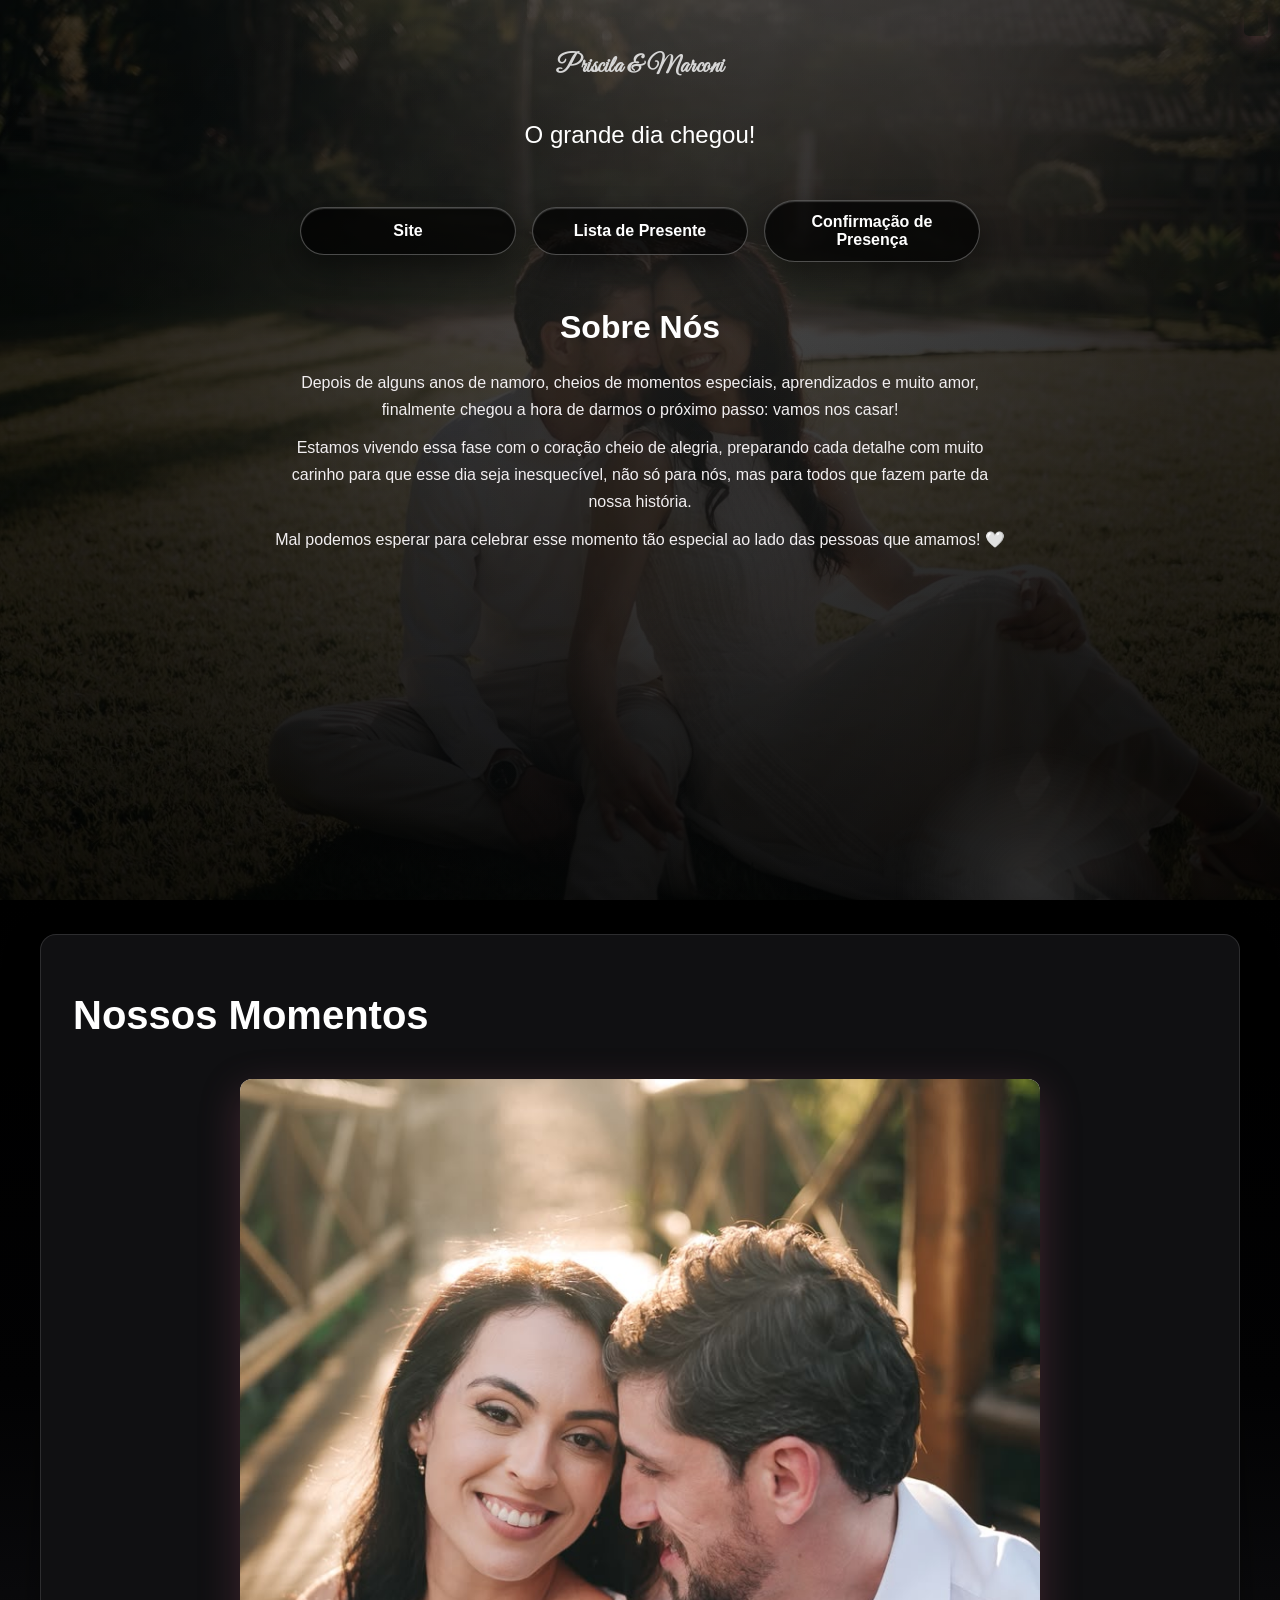
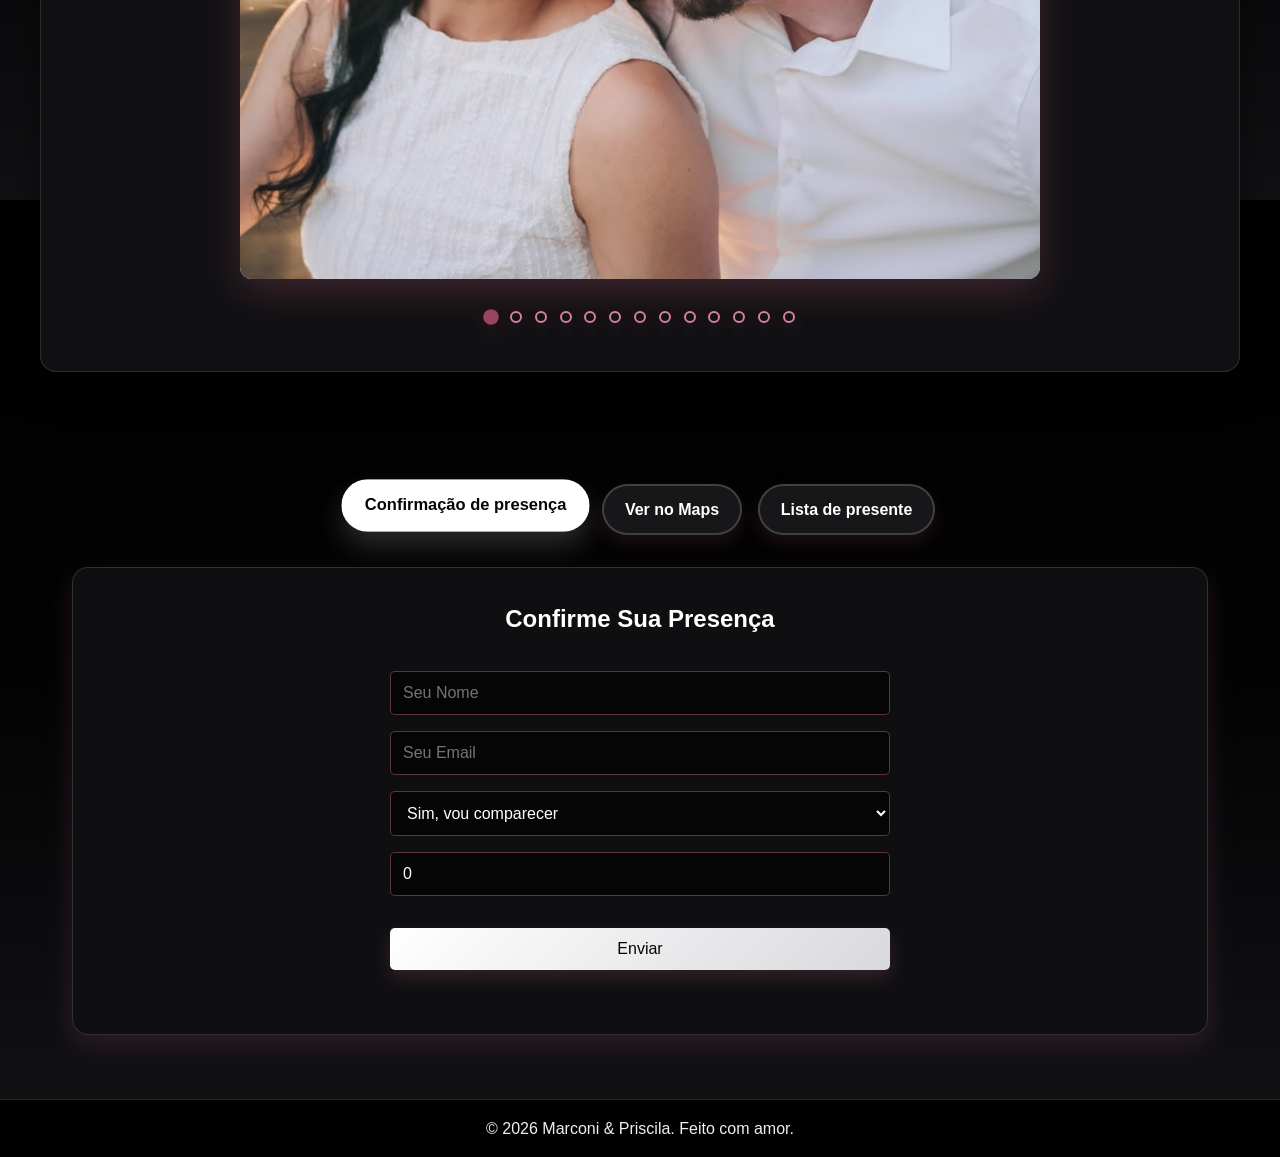
==== commit 3e64de86: "Add files via upload" ====
--- a/index.html
+++ b/index.html
@@ -16,7 +16,6 @@
     <section id="cover" class="pre-cover">
         <div class="cover-header">
             <h1 class="cover-title wedding-couple-name">Priscila & Marconi</h1>
-            <p class="cover-welcome">Bem vindos</p>
             <div id="countdown" class="countdown cover-countdown"></div>
         </div>
         <div class="cover-actions" aria-label="Acessos rápidos do casamento">
@@ -42,7 +41,6 @@
     <header>
         <h1 class="wedding-couple-name">Priscila & Marconi</h1>
         <p>Nosso Grande Dia - 05 de setembro de 2026</p>
-        <p class="header-welcome">Bem vindos ao nosso site</p>
     </header>
 
     <section id="hero" class="fade-in">
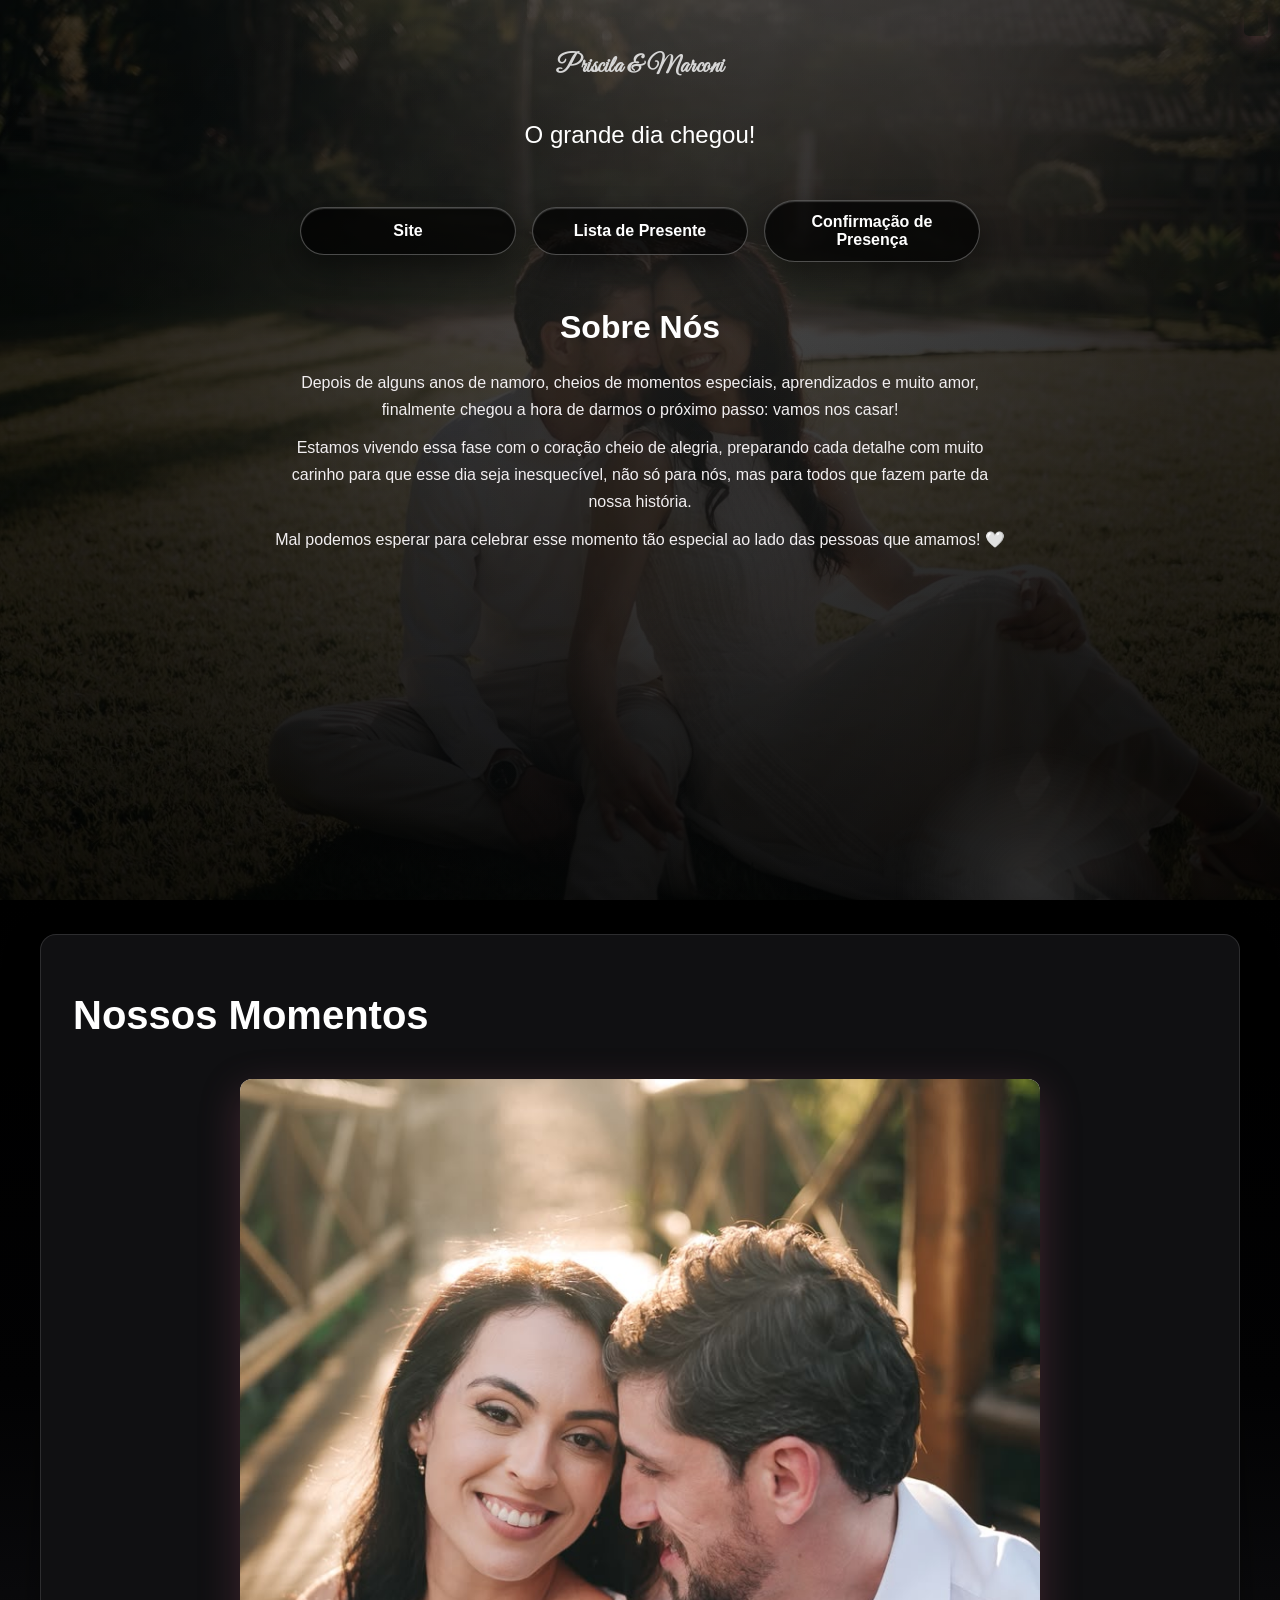
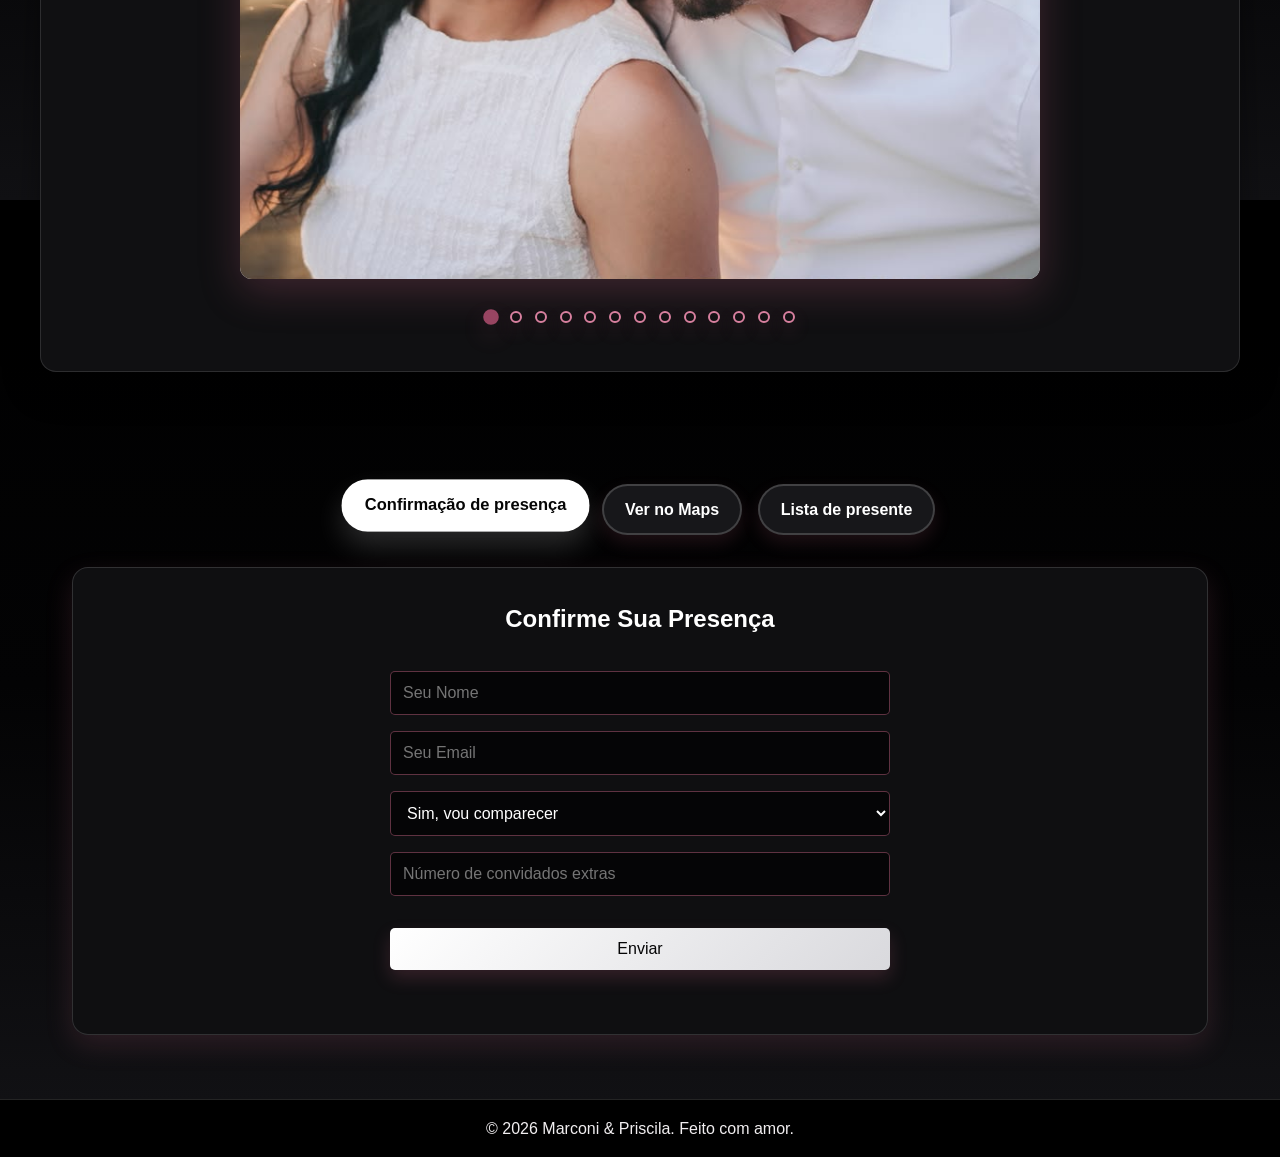
==== commit edb027bd: "Add files via upload" ====
--- a/index.html
+++ b/index.html
@@ -127,7 +127,7 @@
                     <option value="yes">Sim, vou comparecer</option>
                     <option value="no">Não, não vou poder</option>
                 </select>
-                <input type="number" id="guests" placeholder="Número de convidados extras" min="0" max="10" value="0">
+                <input type="number" id="guests" placeholder="Número de convidados extras" min="0" max="10">
                 <div id="guest-names-container" class="guest-names-container"></div>
                 <button type="submit">Enviar</button>
             </form>
--- a/style.css
+++ b/style.css
@@ -35,13 +35,23 @@
     box-sizing: border-box;
 }
 
+html {
+    min-height: 100%;
+}
+
 body {
+    min-height: 100vh;
     font-family: 'Arial', sans-serif;
     line-height: 1.6;
     color: var(--text-warm);
     background:
         linear-gradient(to bottom, #000000 0%, var(--black-bg) 54%, #111114 100%);
     overflow-x: hidden;
+}
+
+img, iframe, video {
+    max-width: 100%;
+    height: auto;
 }
 
 body.cover-active {
@@ -1004,6 +1014,23 @@
 
     .cover-actions {
         align-items: stretch;
+        width: 100%;
+        max-width: 100%;
+        padding: 0 0.5rem;
+    }
+
+    .cover-button,
+    .cover-button-wide {
+        width: 100%;
+        max-width: 100%;
+        min-width: 0;
+    }
+
+    .cover-header,
+    .cover-about {
+        width: 100%;
+        max-width: 100%;
+        padding: 0 0.5rem;
     }
 
     #photos-carousel {
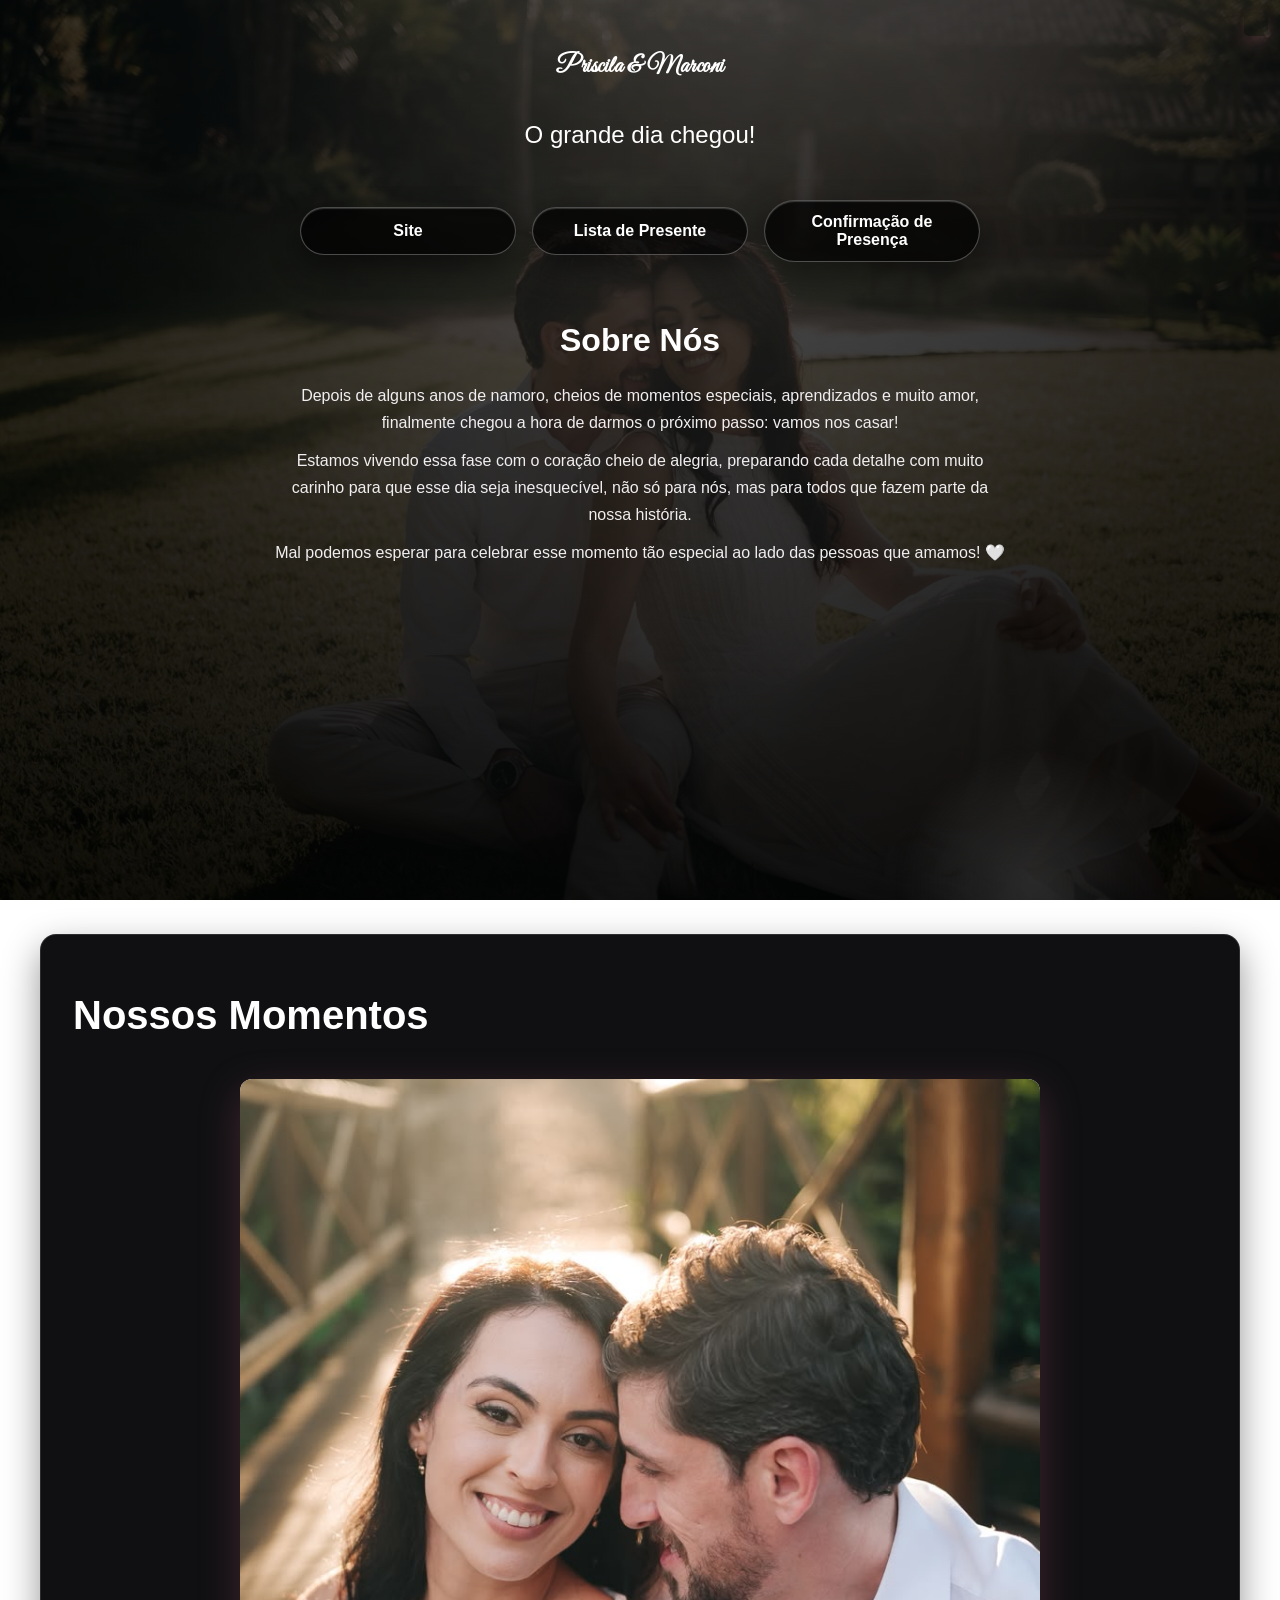
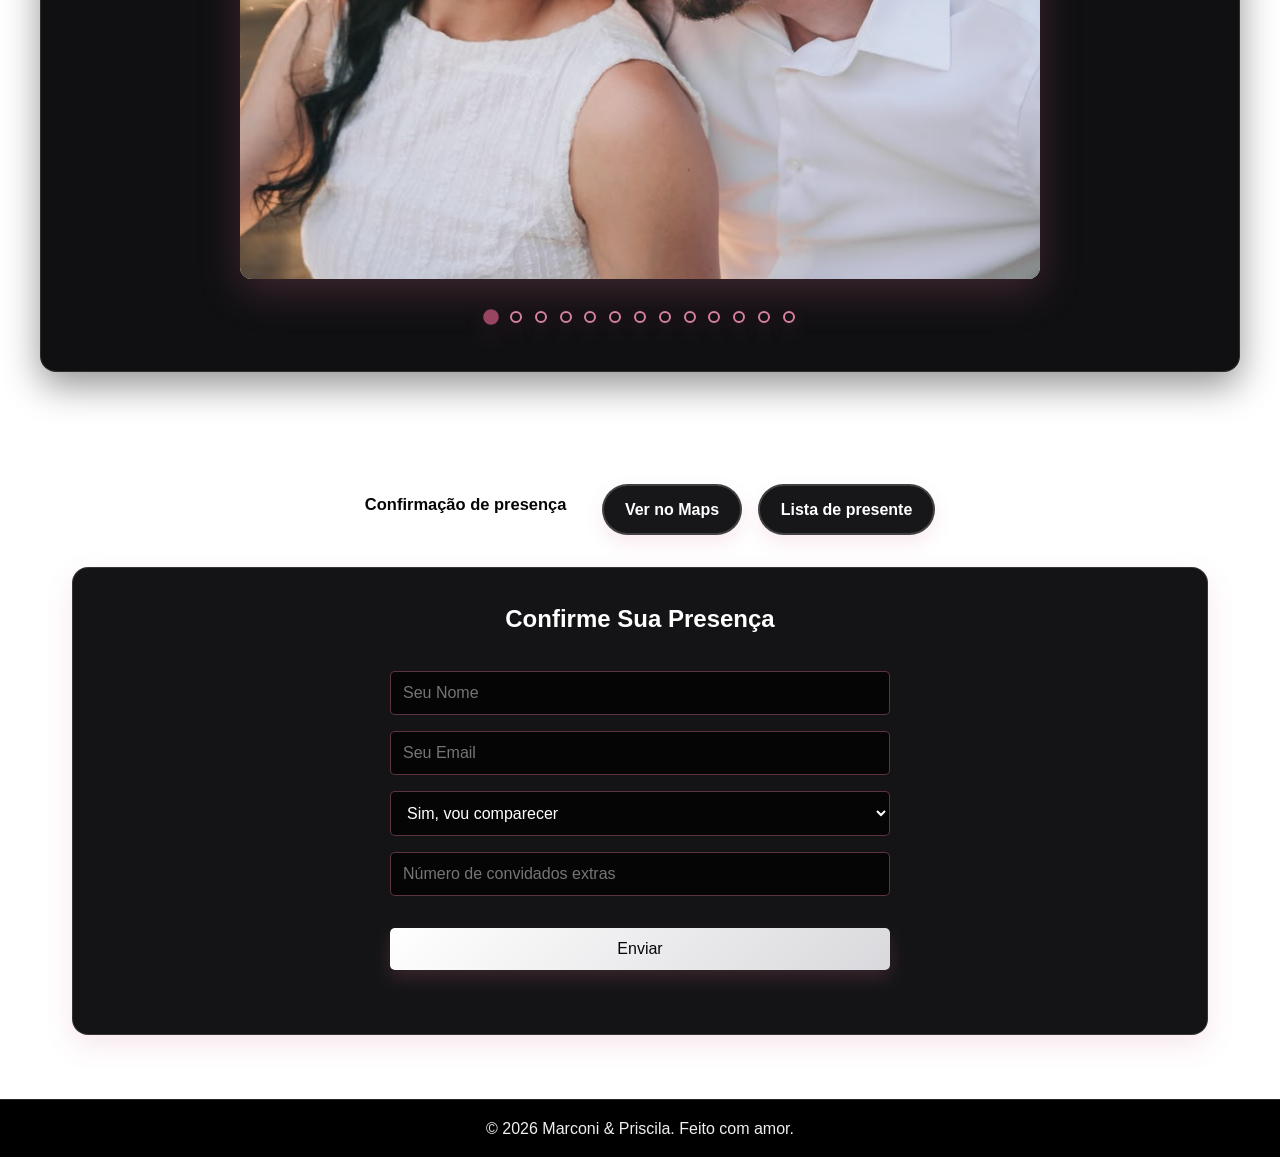
==== commit 5d807279: "Add files via upload" ====
--- a/index.html
+++ b/index.html
@@ -139,6 +139,7 @@
             <div id="gift-list">
                 <!-- Lista de presente será carregada aqui -->
             </div>
+            <p class="gift-installment-note">Caso queiram parcelar o valor do presente, acessem o site <a href="https://noivos.casar.com/priscilaemarconi#/presentes" target="_blank" rel="noopener">https://noivos.casar.com/priscilaemarconi#/presentes</a></p>
         </div>
 
         <div id="location" class="tab-panel">
--- a/style.css
+++ b/style.css
@@ -56,6 +56,10 @@
 
 body.cover-active {
     height: 100vh;
+    height: 100dvh;
+    position: fixed;
+    inset: 0;
+    width: 100%;
     overflow: hidden;
 }
 
@@ -115,8 +119,11 @@
 
 .pre-cover {
     min-height: 100vh;
+    min-height: 100dvh;
+    height: 100vh;
+    height: 100dvh;
     max-width: none;
-    padding: 3rem 2rem 2rem;
+    padding: calc(3rem + env(safe-area-inset-top)) 2rem calc(2rem + env(safe-area-inset-bottom));
     display: flex;
     flex-direction: column;
     align-items: center;
@@ -124,12 +131,20 @@
     position: fixed;
     inset: 0;
     z-index: 1000;
-    overflow: hidden;
+    overflow-x: hidden;
+    overflow-y: auto;
+    overscroll-behavior: contain;
+    -webkit-overflow-scrolling: touch;
     background:
         linear-gradient(rgba(0, 0, 0, 0.66), rgba(0, 0, 0, 0.78)),
         url('nos.jpeg') center center/cover no-repeat,
         linear-gradient(135deg, #000000, #141014);
     transition: opacity 0.55s ease, visibility 0.55s ease, transform 0.55s ease;
+}
+
+.pre-cover > * {
+    position: relative;
+    z-index: 1;
 }
 
 .secret-zone {
@@ -321,7 +336,7 @@
     max-width: 46rem;
     text-align: center;
     color: var(--text-muted);
-    margin: 0 auto 1.5rem;
+    margin: 0.8rem auto 1rem;
     animation: fadeInUp 1.2s ease-out both;
 }
 
@@ -959,7 +974,7 @@
     }
 
     .pre-cover {
-        padding: 1.25rem;
+        padding: calc(1rem + env(safe-area-inset-top)) 0.9rem calc(1.25rem + env(safe-area-inset-bottom));
     }
 
     .pre-cover::after {
@@ -1008,8 +1023,11 @@
     }
 
     .pre-cover {
-        padding: 1rem 0.9rem;
         justify-content: flex-start;
+    }
+
+    body.cover-active {
+        overflow: hidden;
     }
 
     .cover-actions {
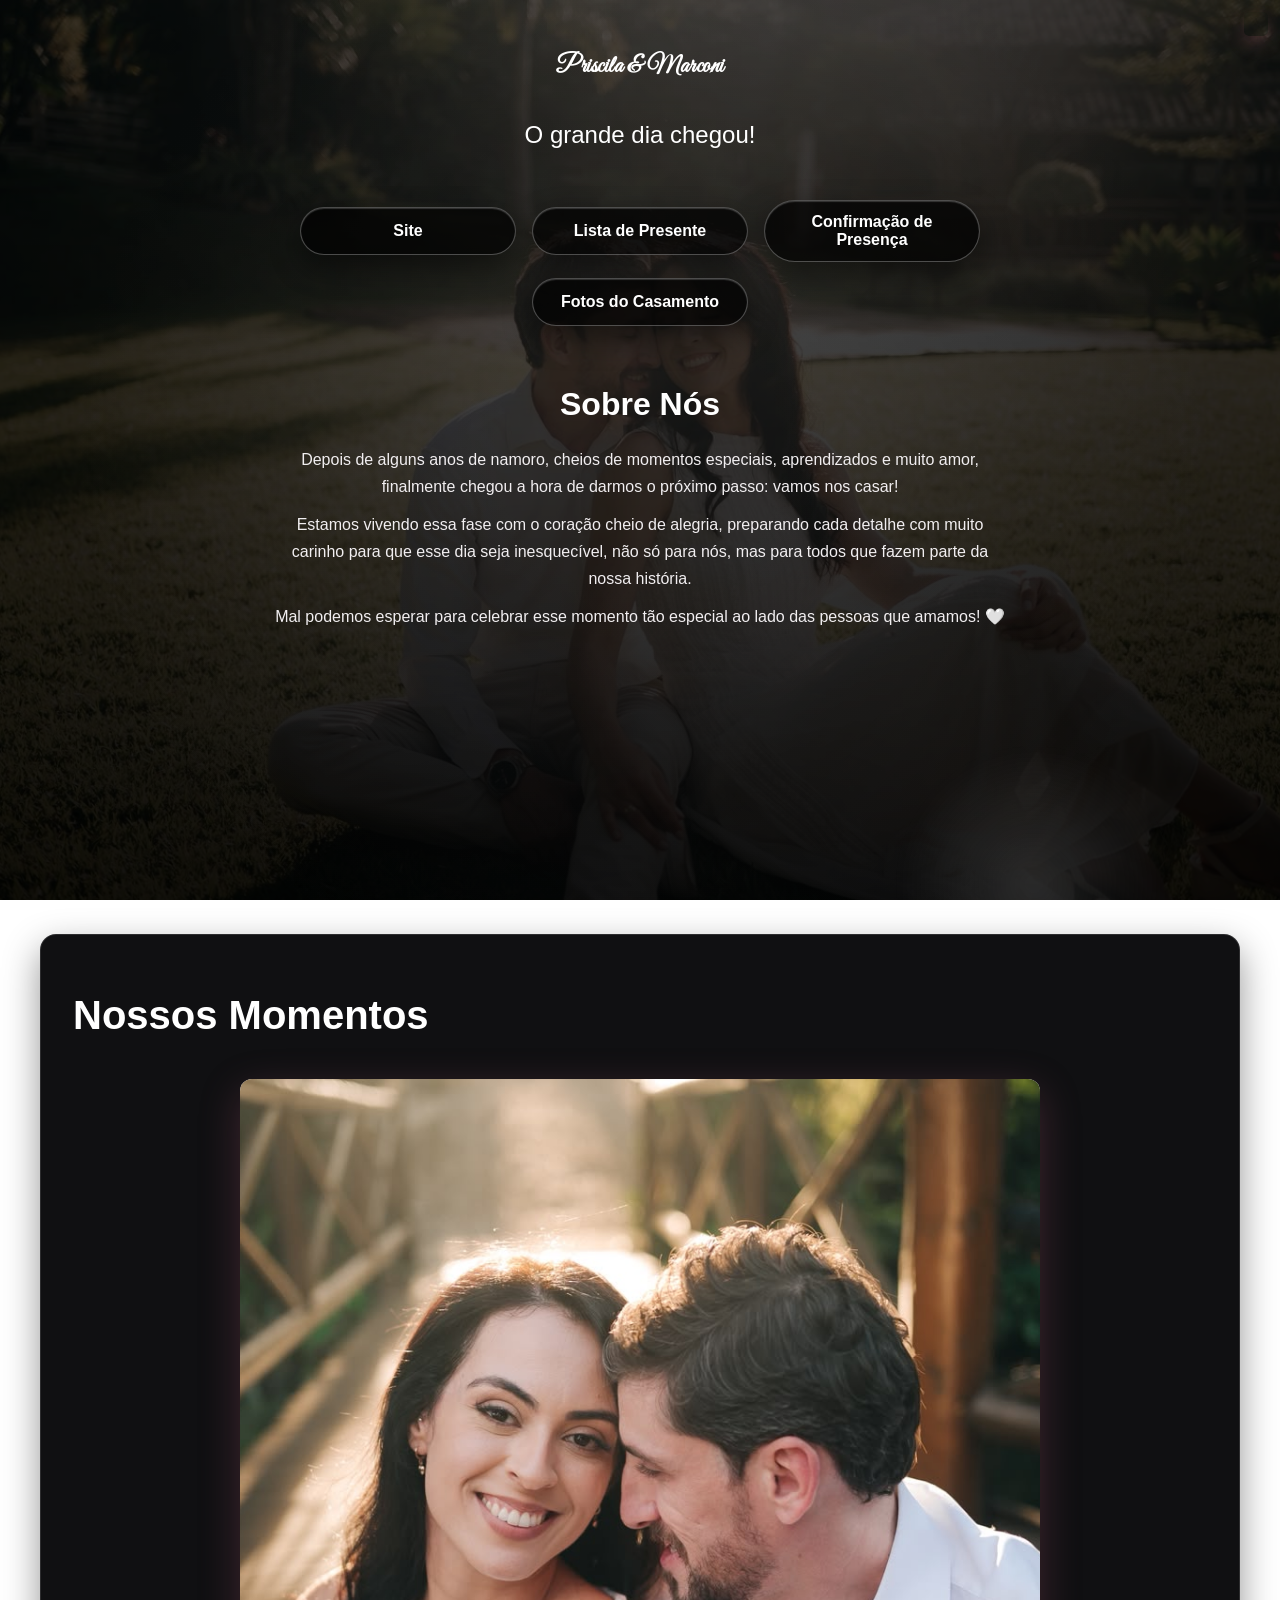
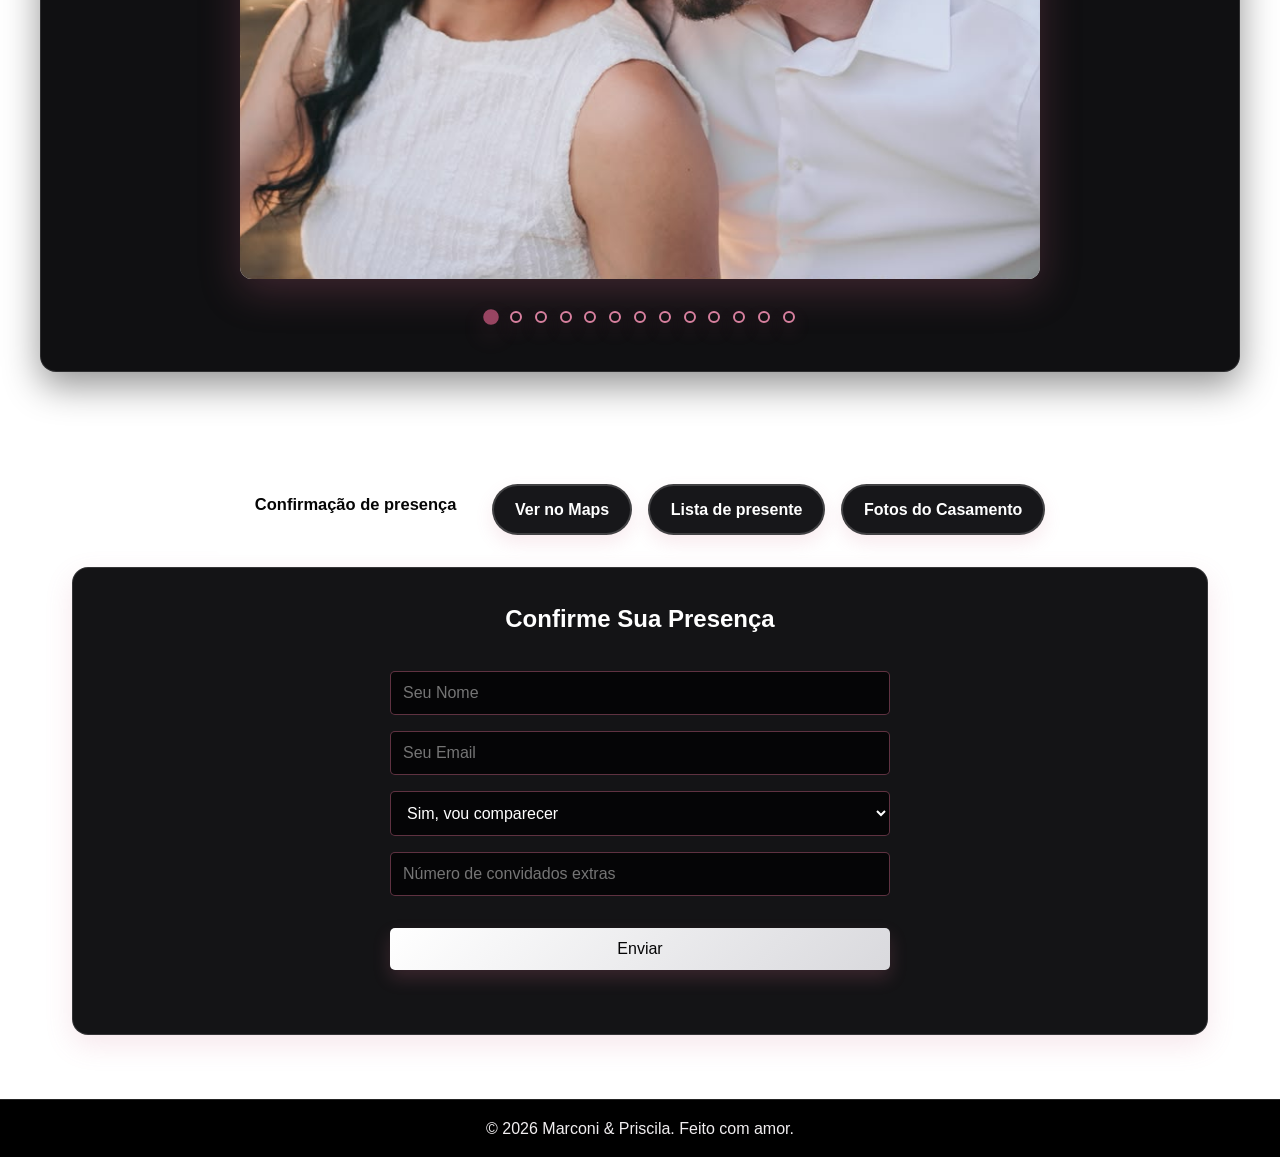
==== commit c63f50d7: "Adiciona aba Fotos do Casamento com link para o site de upload" ====
--- a/index.html
+++ b/index.html
@@ -28,6 +28,9 @@
             <button class="cover-button cover-button-wide" type="button" data-cover-tab="rsvp">
                 Confirmação de Presença
             </button>
+            <button class="cover-button" type="button" data-cover-tab="photos">
+                Fotos do Casamento
+            </button>
         </div>
         <div class="cover-about" aria-label="Sobre nós">
             <h2>Sobre Nós</h2>
@@ -116,6 +119,7 @@
             <button class="tab-button active" type="button" data-tab="rsvp">Confirmação de presença</button>
             <button class="tab-button" type="button" data-tab="location">Ver no Maps</button>
             <button class="tab-button" type="button" data-tab="gifts">Lista de presente</button>
+            <button class="tab-button" type="button" data-tab="photos">Fotos do Casamento</button>
         </nav>
 
         <div id="rsvp" class="tab-panel active">
@@ -136,10 +140,10 @@
 
         <div id="gifts" class="tab-panel">
             <h2>Lista de Presente</h2>
+            <p class="gift-installment-note">Caso queiram parcelar o valor do presente, acessem o site <a href="https://noivos.casar.com/priscilaemarconi#/presentes" target="_blank" rel="noopener">https://noivos.casar.com/priscilaemarconi#/presentes</a></p>
             <div id="gift-list">
                 <!-- Lista de presente será carregada aqui -->
             </div>
-            <p class="gift-installment-note">Caso queiram parcelar o valor do presente, acessem o site <a href="https://noivos.casar.com/priscilaemarconi#/presentes" target="_blank" rel="noopener">https://noivos.casar.com/priscilaemarconi#/presentes</a></p>
         </div>
 
         <div id="location" class="tab-panel">
@@ -154,6 +158,14 @@
                     allowfullscreen>
                 </iframe>
             </div>
+        </div>
+
+        <div id="photos" class="tab-panel">
+            <h2>Fotos do Casamento</h2>
+            <p>Envie suas fotos do nosso grande dia e veja as fotos de outros convidados, tudo em um só lugar.</p>
+            <a class="photos-cta-button" href="https://sitefotos.vercel.app" target="_blank" rel="noopener">
+                Enviar e ver fotos
+            </a>
         </div>
     </section>
 
@@ -226,6 +238,6 @@
         <p>&copy; 2026 Marconi & Priscila. Feito com amor.</p>
     </footer>
 
-    <script src="script.js?v=20260528-1"></script>
+    <script src="script.js?v=20260610-1"></script>
 </body>
 </html>
--- a/style.css
+++ b/style.css
@@ -226,11 +226,14 @@
 .admin-card li small,
 .admin-card li span {
     min-width: 0;
+    white-space: normal;
 }
 
 .admin-card li strong {
     display: block;
-    overflow-wrap: anywhere;
+    overflow-wrap: break-word;
+    word-break: normal;
+    max-width: 100%;
 }
 
 .admin-card li small {
@@ -377,6 +380,33 @@
         inset 0 1px 1px rgba(255, 255, 255, 0.44);
 }
 
+.photos-cta-button {
+    display: inline-flex;
+    align-items: center;
+    justify-content: center;
+    width: 13.5rem;
+    min-height: 3rem;
+    margin-top: 1rem;
+    border-radius: 999px;
+    border: 1px solid rgba(255, 255, 255, 0.28);
+    color: #ffffff;
+    font-size: 1rem;
+    font-weight: 800;
+    text-decoration: none;
+    background: rgba(0, 0, 0, 0.72);
+    box-shadow:
+        0 12px 30px rgba(0, 0, 0, 0.48),
+        inset 0 1px 1px rgba(255, 255, 255, 0.18);
+    backdrop-filter: blur(8px);
+    transition: box-shadow 0.2s ease;
+}
+
+.photos-cta-button:hover {
+    box-shadow:
+        0 0 34px rgba(249, 215, 227, 0.5),
+        inset 0 1px 1px rgba(255, 255, 255, 0.44);
+}
+
 #hero {
     background: url('nos.jpeg') no-repeat center center/cover;
     height: 82vh;
@@ -556,6 +586,18 @@
     grid-template-columns: repeat(auto-fit, minmax(250px, 1fr));
     gap: 2rem;
     margin-top: 2rem;
+}
+
+.gift-installment-note {
+    margin: 1rem 0 0;
+    font-size: 0.95rem;
+    color: #f8f8f8;
+    line-height: 1.6;
+}
+
+.gift-installment-note a {
+    color: var(--pink);
+    text-decoration: underline;
 }
 
 .gift-item {
